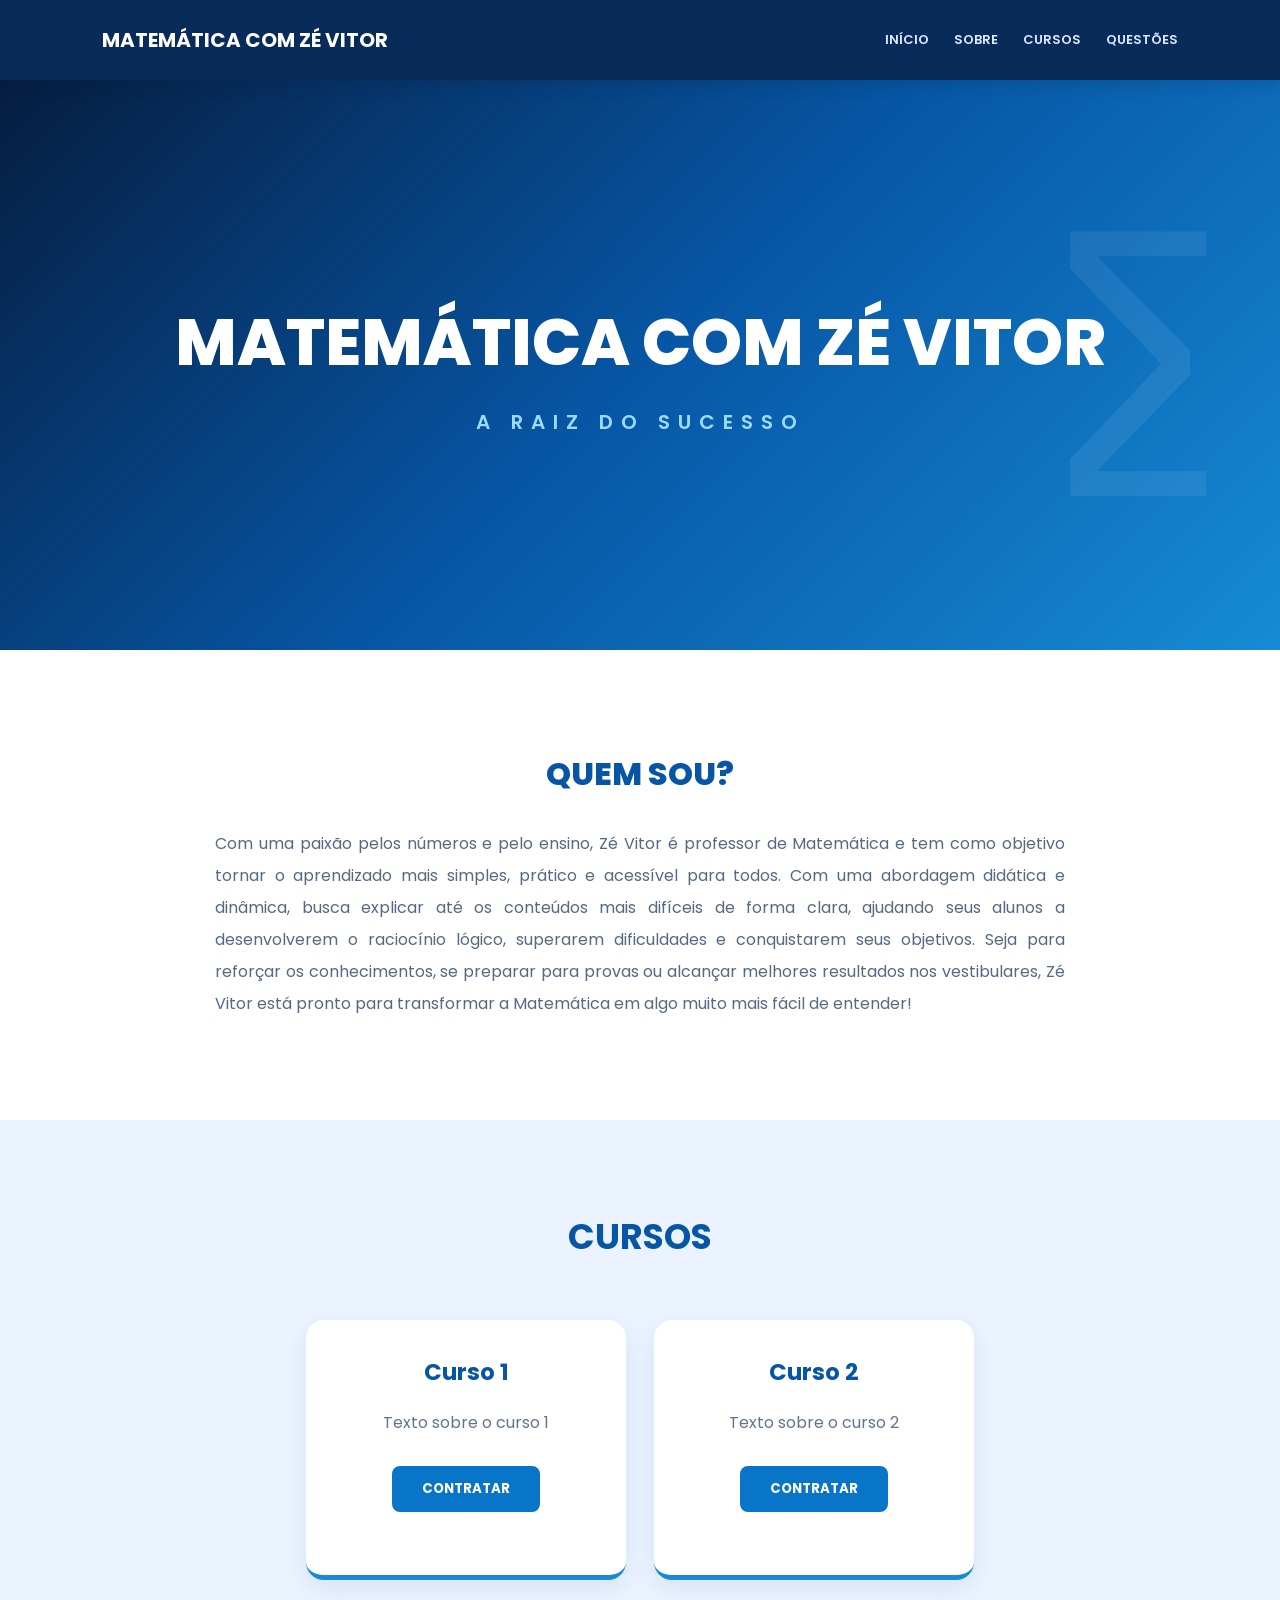
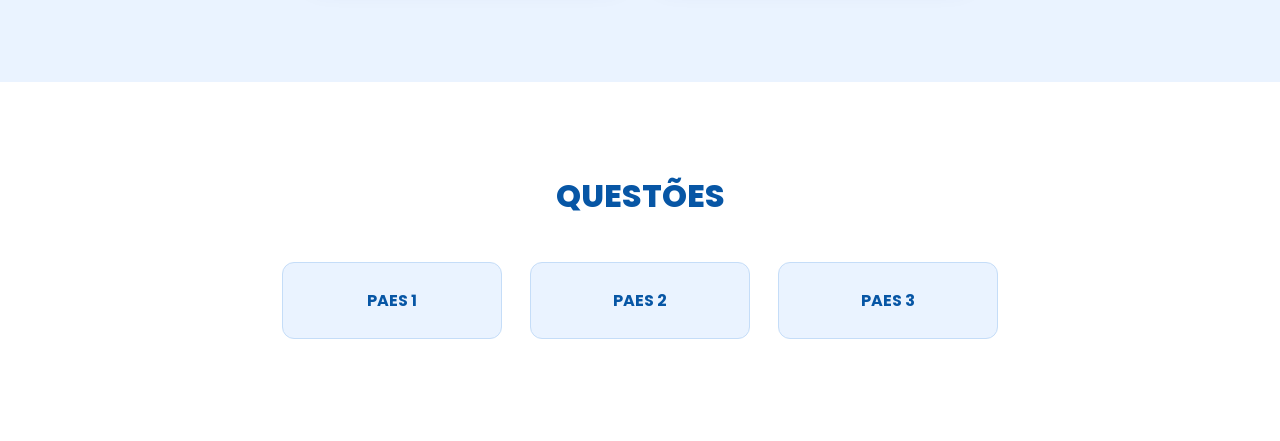
==== index.html @ 9b9baa8a "Update index.html" ====
<!DOCTYPE html>
<html lang="pt-BR">
<head>
    <meta charset="UTF-8">
    <meta name="viewport" content="width=device-width, initial-scale=1.0">
    <title>Matemática com Zé Vitor</title>
    <link rel="stylesheet" href="style.css">
</head>
<body>
    <header>
        <h2>MATEMÁTICA COM ZÉ VITOR</h2>
        <nav>
            <a href="#inicio">INÍCIO</a>
            <a href="#sobre">SOBRE</a>
            <a href="#cursos">CURSOS</a>
            <a href="#questoes">QUESTÕES</a>
        </nav>
    </header>
    <main>
        <section id="inicio">
            <div>
                <h1>MATEMÁTICA COM ZÉ VITOR</h1>
                <p class="subtitulo">A RAIZ DO SUCESSO</p>
            </div>
        </section>
        <section id="sobre">
            <div>
                <h3>QUEM SOU?</h3>
                <p class="apresentacao">Com uma paixão pelos números e pelo ensino, Zé Vitor é professor de Matemática e tem como objetivo tornar o aprendizado mais simples, prático e acessível para todos.
Com uma abordagem didática e dinâmica, busca explicar até os conteúdos mais difíceis de forma clara, ajudando seus alunos a desenvolverem o raciocínio lógico, superarem dificuldades e conquistarem seus objetivos.
Seja para reforçar os conhecimentos, se preparar para provas ou alcançar melhores resultados nos vestibulares, Zé Vitor está pronto para transformar a Matemática em algo muito mais fácil de entender!</p>
            </div>
        </section>
        
<section id="cursos">
    <h3 class="cursos">CURSOS</h3>

    <div class="cursoum">
        <h4 class="curso1">Curso 1</h4>
        <p class="curso11">Texto sobre o curso 1</p>

        <button type="button" onclick="window.location.href='./dados.html?curso=1'">
    CONTRATAR
        </button>
    
    </div>

    <div class="cursodois">
        <h4 class="curso2">Curso 2</h4>
        <p class="curso21">Texto sobre o curso 2</p>

        <button type="button" onclick="window.location.href='./dados.html?curso=2'">
    CONTRATAR
        </button>
    </div>
</section>
        <section id="questoes">
            <div>
                <h3>QUESTÕES</h3>
                <a href="https://www.google.com" target="_blank"><p class="paes1">PAES 1</p></a>
                <a href="https://www.google.com" target="_blank"><p class="paes2">PAES 2</p></a>
                <a href="https://www.google.com" target="_blank"><p class="paes3">PAES 3</p></a>
            </div>
        </section>
    </main>
</body>
---- style.css ----
@import url('https://fonts.googleapis.com/css2?family=Poppins:wght@300;400;500;600;700;800&display=swap');

* {
    margin: 0;
    padding: 0;
    box-sizing: border-box;
    font-family: 'Poppins', sans-serif;
    scroll-behavior: smooth;
}

body {
    background: #f4f8ff;
    color: #102b50;
}

/* CABEÇALHO */

header {
    width: 100%;
    min-height: 80px;
    padding: 20px 8%;
    background: #082b59;
    display: flex;
    justify-content: space-between;
    align-items: center;
    flex-wrap: wrap;
    gap: 15px;
    position: sticky;
    top: 0;
    z-index: 100;
    box-shadow: 0 3px 15px #001b3d30;
}

header h2 {
    color: white;
    font-size: 20px;
    font-weight: 700;
}

nav {
    display: flex;
    gap: 25px;
    flex-wrap: wrap;
}

nav a {
    text-decoration: none;
    color: #dceaff;
    font-size: 13px;
    font-weight: 600;
    transition: 0.3s;
}

nav a:hover {
    color: #61b8ff;
}

/* INÍCIO */

#inicio {
    min-height: 570px;
    background: linear-gradient(135deg, #061d40, #0756a5, #168bd5);
    display: flex;
    align-items: center;
    justify-content: center;
    text-align: center;
    padding: 50px 20px;
    color: white;
    position: relative;
    overflow: hidden;
}

#inicio::before {
    content: "∑";
    position: absolute;
    font-size: 350px;
    color: #ffffff12;
    right: 5%;
    top: 10px;
}

#inicio h1 {
    font-size: clamp(32px, 6vw, 65px);
    font-weight: 800;
    position: relative;
}

.subtitulo {
    font-size: 20px;
    letter-spacing: 8px;
    color: #9ddaff;
    margin-top: 15px;
    font-weight: 600;
}

/* SOBRE */

#sobre {
    padding: 100px 12%;
    text-align: center;
    background: white;
}

#sobre h3,
#questoes h3 {
    font-size: 32px;
    color: #0756a5;
    margin-bottom: 30px;
    font-weight: 800;
}

.apresentacao {
    max-width: 850px;
    margin: auto;
    font-size: 16px;
    line-height: 2;
    color: #536984;
    text-align: justify;
}

/* CURSOS */

#cursos {
    padding: 90px 8%;
    text-align: center;
    background: #eaf3ff;
}

.cursos {
    font-size: 35px;
    color: #0756a5;
    margin-bottom: 45px;
}

.cursoum,
.cursodois {
    display: inline-block;
    vertical-align: top;
    width: 320px;
    max-width: 100%;
    min-height: 260px;
    background: white;
    padding: 35px 25px;
    margin: 12px;
    border-radius: 18px;
    box-shadow: 0 8px 25px #073b7515;
    border-bottom: 5px solid #168bd5;
    transition: 0.3s;
}

.cursoum:hover,
.cursodois:hover {
    transform: translateY(-8px);
    box-shadow: 0 15px 30px #073b7525;
}

.curso1,
.curso2 {
    font-size: 23px;
    color: #0756a5;
    margin-bottom: 20px;
}

.curso11,
.curso21 {
    color: #62758e;
    margin-bottom: 30px;
    line-height: 1.7;
}

button {
    background: #0875c9;
    color: white;
    border: none;
    padding: 13px 30px;
    border-radius: 8px;
    font-weight: 700;
    cursor: pointer;
    transition: 0.3s;
}

button:hover {
    background: #06447f;
    transform: scale(1.04);
}

/* QUESTÕES */

#questoes {
    padding: 90px 10%;
    text-align: center;
    background: white;
}

#questoes p {
    display: inline-block;
    width: 220px;
    padding: 25px;
    margin: 12px;
    border-radius: 12px;
    background: #eaf3ff;
    color: #0756a5;
    font-weight: 700;
    cursor: pointer;
    transition: 0.3s;
    border: 1px solid #c5ddf8;
}

#questoes p:hover {
    background: #0875c9;
    color: white;
    transform: translateY(-5px);
}

/* RESPONSIVIDADE */

@media (max-width: 700px) {
    header {
        justify-content: center;
        text-align: center;
    }

    nav {
        justify-content: center;
        gap: 15px;
    }

    #inicio {
        min-height: 450px;
    }

    .subtitulo {
        font-size: 15px;
        letter-spacing: 5px;
    }

    #sobre {
        padding: 65px 8%;
    }

    .apresentacao {
        text-align: left;
        font-size: 14px;
    }

    #cursos,
    #questoes {
        padding: 65px 5%;
    }

    .cursoum,
    .cursodois {
        width: 100%;
        margin: 12px 0;
    }
}
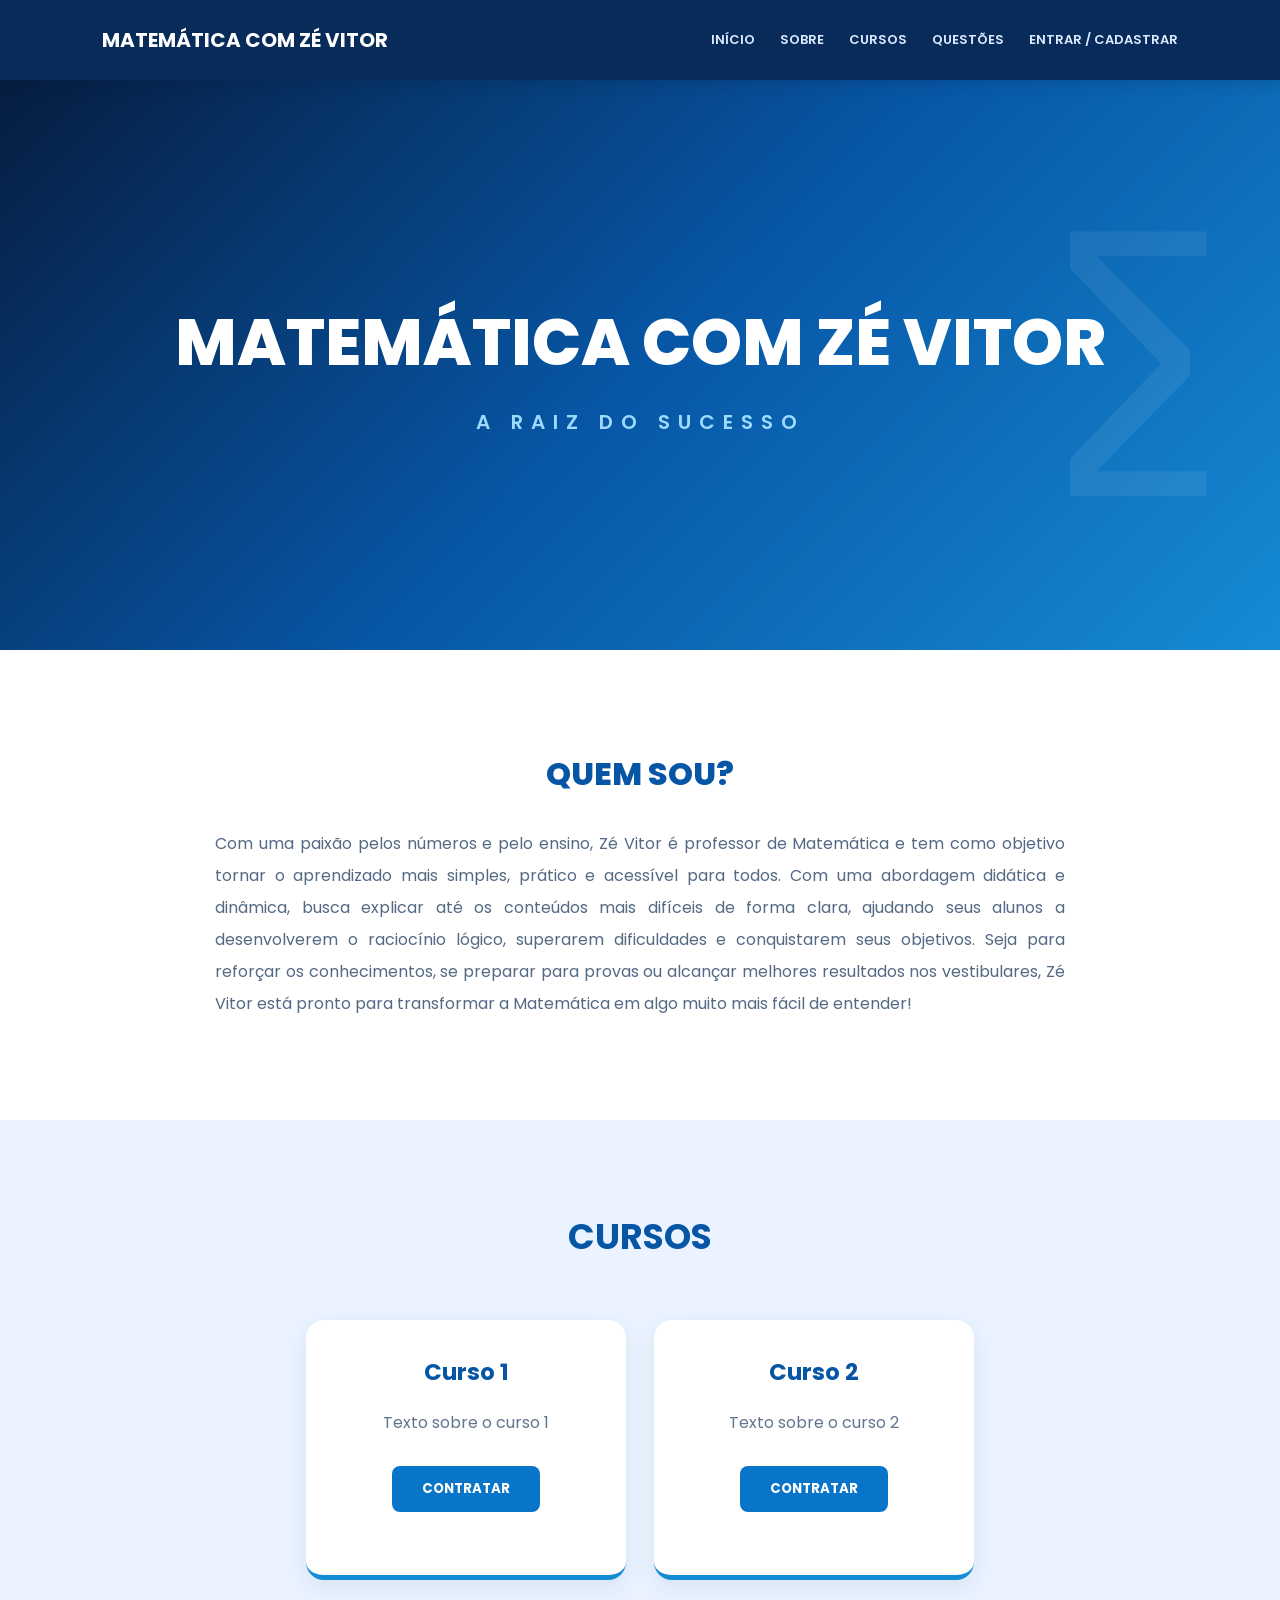
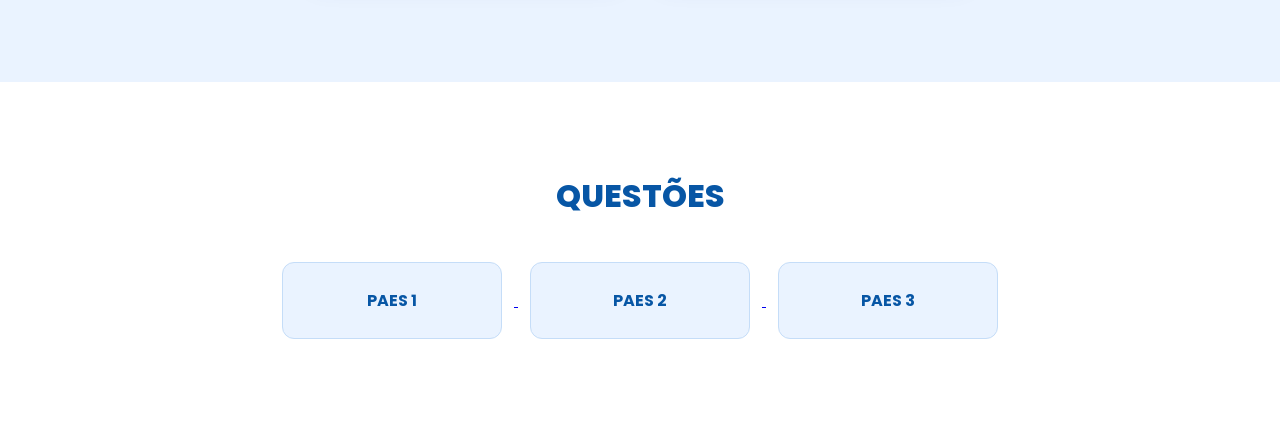
==== commit e31884b8: "Update index.html" ====
--- a/index.html
+++ b/index.html
@@ -5,62 +5,95 @@
     <meta name="viewport" content="width=device-width, initial-scale=1.0">
     <title>Matemática com Zé Vitor</title>
     <link rel="stylesheet" href="style.css">
+
+    <script>
+        function abrirCurso(numero) {
+            window.location.href =
+                "https://acfp149610-arch.github.io/dados.html?curso=" + numero;
+        }
+    </script>
 </head>
+
 <body>
+
     <header>
         <h2>MATEMÁTICA COM ZÉ VITOR</h2>
+
         <nav>
             <a href="#inicio">INÍCIO</a>
             <a href="#sobre">SOBRE</a>
             <a href="#cursos">CURSOS</a>
             <a href="#questoes">QUESTÕES</a>
+            <a href="login.html">ENTRAR / CADASTRAR</a>
         </nav>
     </header>
+
     <main>
+
         <section id="inicio">
             <div>
                 <h1>MATEMÁTICA COM ZÉ VITOR</h1>
                 <p class="subtitulo">A RAIZ DO SUCESSO</p>
             </div>
         </section>
+
         <section id="sobre">
             <div>
                 <h3>QUEM SOU?</h3>
-                <p class="apresentacao">Com uma paixão pelos números e pelo ensino, Zé Vitor é professor de Matemática e tem como objetivo tornar o aprendizado mais simples, prático e acessível para todos.
-Com uma abordagem didática e dinâmica, busca explicar até os conteúdos mais difíceis de forma clara, ajudando seus alunos a desenvolverem o raciocínio lógico, superarem dificuldades e conquistarem seus objetivos.
-Seja para reforçar os conhecimentos, se preparar para provas ou alcançar melhores resultados nos vestibulares, Zé Vitor está pronto para transformar a Matemática em algo muito mais fácil de entender!</p>
+
+                <p class="apresentacao">
+                    Com uma paixão pelos números e pelo ensino, Zé Vitor é professor de Matemática e tem como objetivo tornar o aprendizado mais simples, prático e acessível para todos.
+
+                    Com uma abordagem didática e dinâmica, busca explicar até os conteúdos mais difíceis de forma clara, ajudando seus alunos a desenvolverem o raciocínio lógico, superarem dificuldades e conquistarem seus objetivos.
+
+                    Seja para reforçar os conhecimentos, se preparar para provas ou alcançar melhores resultados nos vestibulares, Zé Vitor está pronto para transformar a Matemática em algo muito mais fácil de entender!
+                </p>
             </div>
         </section>
-        
-<section id="cursos">
-    <h3 class="cursos">CURSOS</h3>
 
-    <div class="cursoum">
-        <h4 class="curso1">Curso 1</h4>
-        <p class="curso11">Texto sobre o curso 1</p>
+        <section id="cursos">
 
-        <button type="button" onclick="window.location.href='./dados.html?curso=1'">
-    CONTRATAR
-        </button>
-    
-    </div>
+            <h3 class="cursos">CURSOS</h3>
 
-    <div class="cursodois">
-        <h4 class="curso2">Curso 2</h4>
-        <p class="curso21">Texto sobre o curso 2</p>
+            <div class="cursoum">
+                <h4 class="curso1">Curso 1</h4>
+                <p class="curso11">Texto sobre o curso 1</p>
 
-        <button type="button" onclick="window.location.href='./dados.html?curso=2'">
-    CONTRATAR
-        </button>
-    </div>
-</section>
+                <button type="button" onclick="abrirCurso(1)">
+                    CONTRATAR
+                </button>
+            </div>
+
+            <div class="cursodois">
+                <h4 class="curso2">Curso 2</h4>
+                <p class="curso21">Texto sobre o curso 2</p>
+
+                <button type="button" onclick="abrirCurso(2)">
+                    CONTRATAR
+                </button>
+            </div>
+
+        </section>
+
         <section id="questoes">
             <div>
                 <h3>QUESTÕES</h3>
-                <a href="https://www.google.com" target="_blank"><p class="paes1">PAES 1</p></a>
-                <a href="https://www.google.com" target="_blank"><p class="paes2">PAES 2</p></a>
-                <a href="https://www.google.com" target="_blank"><p class="paes3">PAES 3</p></a>
+
+                <a href="https://www.google.com" target="_blank">
+                    <p class="paes1">PAES 1</p>
+                </a>
+
+                <a href="https://www.google.com" target="_blank">
+                    <p class="paes2">PAES 2</p>
+                </a>
+
+                <a href="https://www.google.com" target="_blank">
+                    <p class="paes3">PAES 3</p>
+                </a>
             </div>
         </section>
+
     </main>
+
 </body>
+</html>
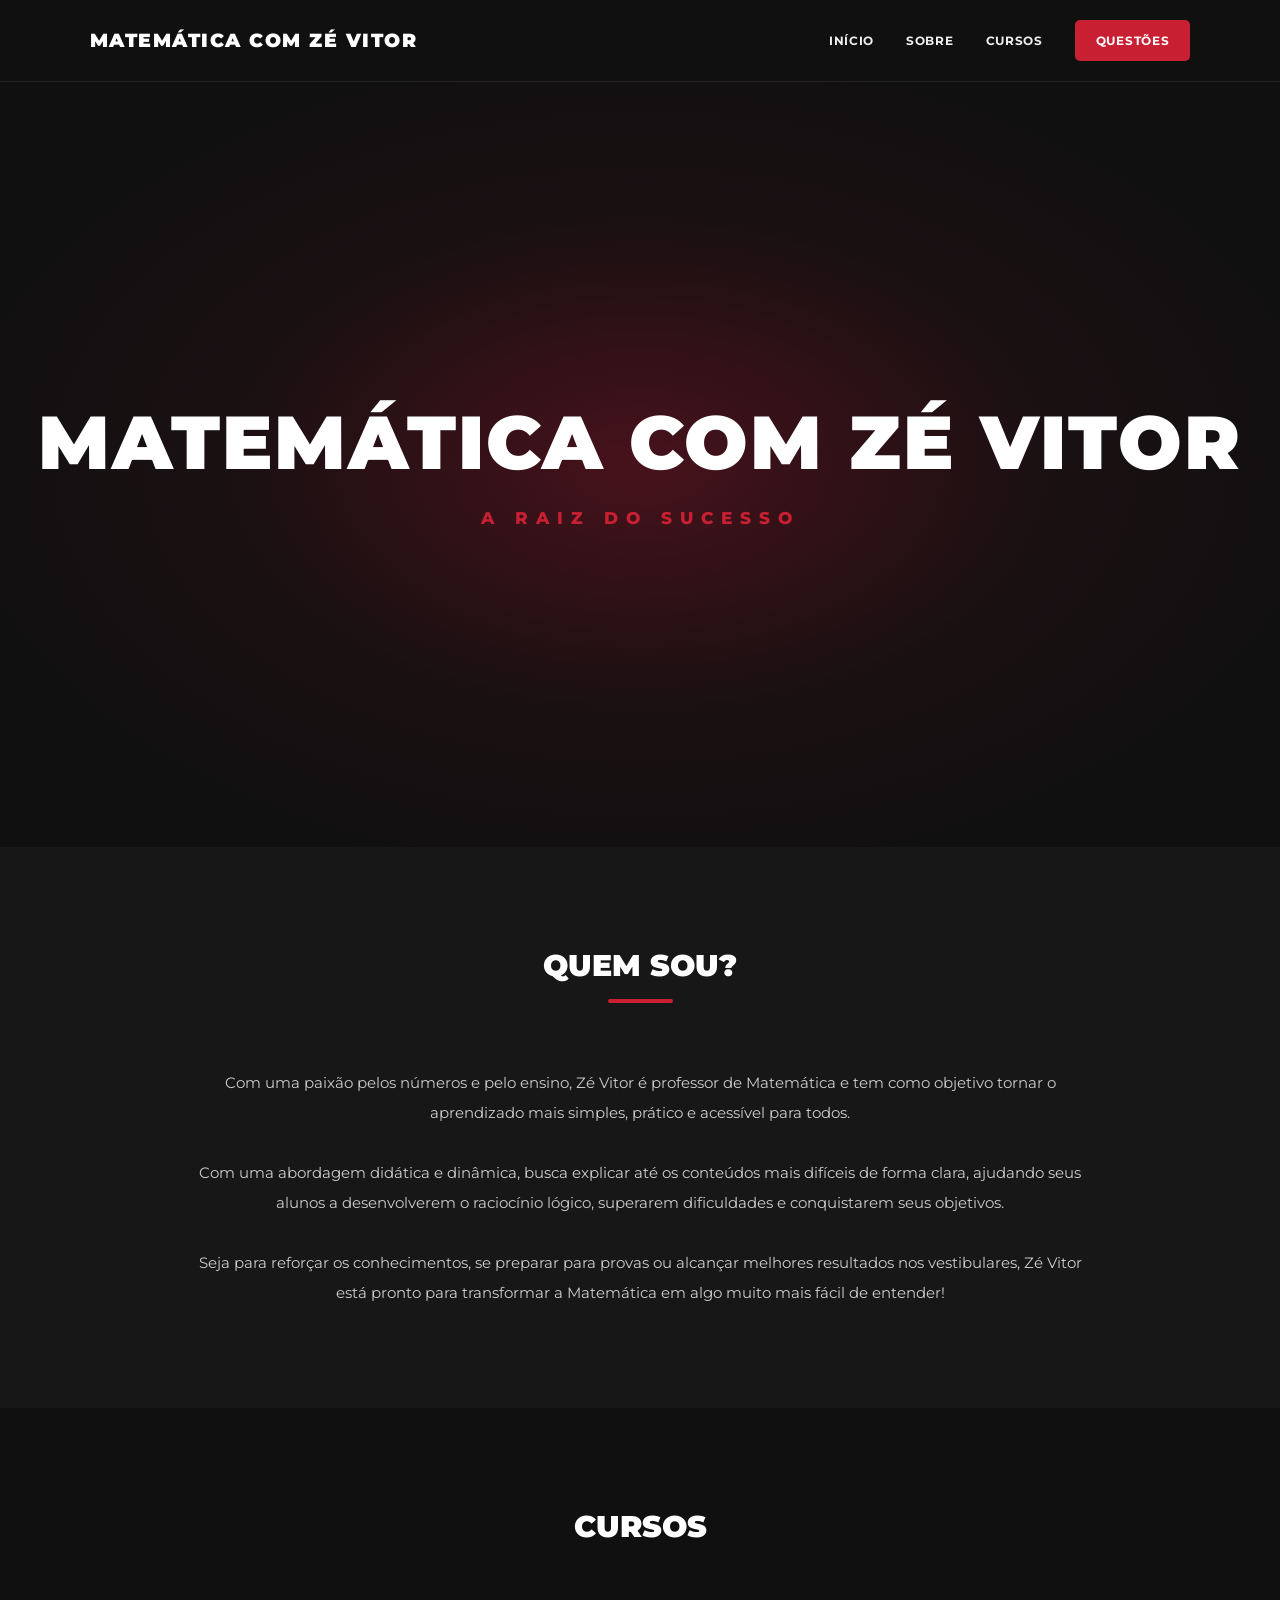
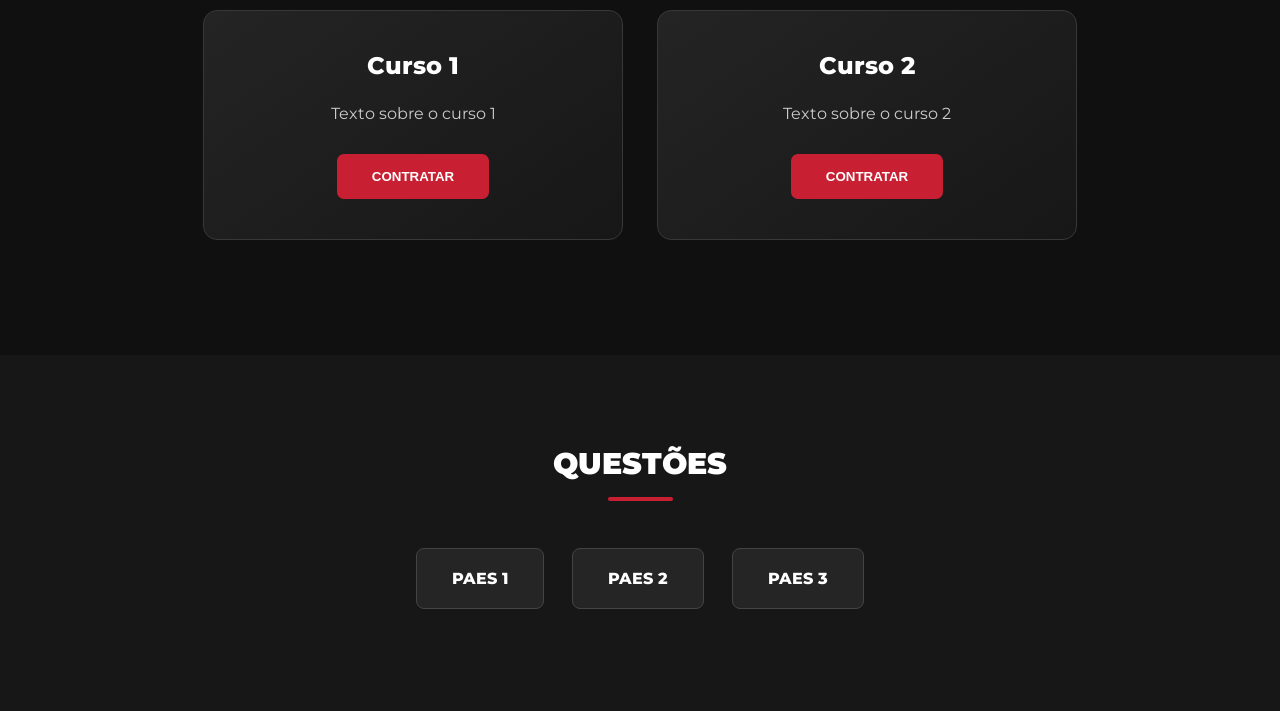
==== commit 3c05331e: "Update index.html" ====
--- a/index.html
+++ b/index.html
@@ -24,7 +24,6 @@
             <a href="#sobre">SOBRE</a>
             <a href="#cursos">CURSOS</a>
             <a href="#questoes">QUESTÕES</a>
-            <a href="login.html">ENTRAR / CADASTRAR</a>
         </nav>
     </header>
 
--- a/style.css
+++ b/style.css
@@ -1,97 +1,139 @@
-
-@import url('https://fonts.googleapis.com/css2?family=Poppins:wght@300;400;500;600;700;800&display=swap');
+@import url('https://fonts.googleapis.com/css2?family=Montserrat:wght@400;500;600;700;800;900&display=swap');
+
+:root {
+    --vermelho: #c82032;
+    --vermelho-escuro: #941323;
+    --preto: #101010;
+    --cinza: #1c1c1c;
+    --branco: #ffffff;
+    --texto: #cccccc;
+}
 
 * {
     margin: 0;
     padding: 0;
     box-sizing: border-box;
-    font-family: 'Poppins', sans-serif;
     scroll-behavior: smooth;
 }
 
 body {
-    background: #f4f8ff;
-    color: #102b50;
+    font-family: 'Montserrat', sans-serif;
+    background: var(--preto);
+    color: var(--branco);
 }
 
 /* CABEÇALHO */
 
 header {
     width: 100%;
-    min-height: 80px;
-    padding: 20px 8%;
-    background: #082b59;
+    min-height: 82px;
+    padding: 0 7%;
     display: flex;
     justify-content: space-between;
     align-items: center;
-    flex-wrap: wrap;
-    gap: 15px;
+    background: #101010;
+    border-bottom: 1px solid rgba(255,255,255,0.08);
     position: sticky;
     top: 0;
-    z-index: 100;
-    box-shadow: 0 3px 15px #001b3d30;
+    z-index: 1000;
 }
 
 header h2 {
-    color: white;
-    font-size: 20px;
-    font-weight: 700;
+    color: #ffffff;
+    font-size: 19px;
+    font-weight: 900;
+    letter-spacing: 1.5px;
+    white-space: nowrap;
 }
 
 nav {
     display: flex;
-    gap: 25px;
-    flex-wrap: wrap;
+    align-items: center;
+    gap: 32px;
 }
 
 nav a {
+    color: #eeeeee;
     text-decoration: none;
-    color: #dceaff;
-    font-size: 13px;
-    font-weight: 600;
-    transition: 0.3s;
+    font-size: 12px;
+    font-weight: 700;
+    letter-spacing: .7px;
+    transition: color .3s ease;
 }
 
 nav a:hover {
-    color: #61b8ff;
-}
-
+    color: #c82032;
+}
+
+nav a:last-child {
+    background: #c82032;
+    color: #ffffff;
+    padding: 13px 21px;
+    border-radius: 5px;
+    transition: .3s ease;
+}
+
+nav a:last-child:hover {
+    background: #941323;
+    transform: translateY(-2px);
+}
+
+/* CABEÇALHO NO CELULAR */
+
+@media (max-width: 750px) {
+
+    header {
+        padding: 20px 15px;
+        flex-direction: column;
+        gap: 20px;
+    }
+
+    header h2 {
+        font-size: 17px;
+        text-align: center;
+    }
+
+    nav {
+        width: 100%;
+        justify-content: center;
+        flex-wrap: wrap;
+        gap: 17px;
+    }
+
+    nav a {
+        font-size: 10px;
+    }
+
+    nav a:last-child {
+        padding: 10px 13px;
+    }
+}
 /* INÍCIO */
 
 #inicio {
-    min-height: 570px;
-    background: linear-gradient(135deg, #061d40, #0756a5, #168bd5);
+    min-height: 85vh;
     display: flex;
     align-items: center;
     justify-content: center;
     text-align: center;
-    padding: 50px 20px;
-    color: white;
-    position: relative;
-    overflow: hidden;
-}
-
-#inicio::before {
-    content: "∑";
-    position: absolute;
-    font-size: 350px;
-    color: #ffffff12;
-    right: 5%;
-    top: 10px;
+    padding: 60px 20px;
+    background:
+        radial-gradient(ellipse at center, #47121b 0%, #1a1012 45%, #101010 80%);
 }
 
 #inicio h1 {
-    font-size: clamp(32px, 6vw, 65px);
+    font-size: clamp(35px, 7vw, 75px);
+    font-weight: 900;
+    letter-spacing: 2px;
+    line-height: 1.1;
+}
+
+.subtitulo {
+    color: var(--vermelho);
+    font-size: 17px;
     font-weight: 800;
-    position: relative;
-}
-
-.subtitulo {
-    font-size: 20px;
     letter-spacing: 8px;
-    color: #9ddaff;
-    margin-top: 15px;
-    font-weight: 600;
+    margin-top: 25px;
 }
 
 /* SOBRE */
@@ -99,159 +141,174 @@
 #sobre {
     padding: 100px 12%;
     text-align: center;
-    background: white;
+    background: #171717;
 }
 
 #sobre h3,
-#questoes h3 {
-    font-size: 32px;
-    color: #0756a5;
-    margin-bottom: 30px;
-    font-weight: 800;
+#questoes h3,
+.cursos {
+    font-size: 30px;
+    font-weight: 900;
+    margin-bottom: 35px;
+}
+
+#sobre h3::after,
+#questoes h3::after {
+    content: "";
+    display: block;
+    width: 65px;
+    height: 4px;
+    background: var(--vermelho);
+    margin: 15px auto 0;
+    border-radius: 5px;
 }
 
 .apresentacao {
-    max-width: 850px;
+    max-width: 900px;
     margin: auto;
-    font-size: 16px;
+    color: var(--texto);
+    font-size: 15px;
     line-height: 2;
-    color: #536984;
-    text-align: justify;
+    white-space: pre-line;
 }
 
 /* CURSOS */
 
 #cursos {
-    padding: 90px 8%;
+    padding: 100px 8%;
     text-align: center;
-    background: #eaf3ff;
 }
 
 .cursos {
-    font-size: 35px;
-    color: #0756a5;
-    margin-bottom: 45px;
+    margin-bottom: 50px;
 }
 
 .cursoum,
 .cursodois {
     display: inline-block;
     vertical-align: top;
-    width: 320px;
-    max-width: 100%;
-    min-height: 260px;
-    background: white;
-    padding: 35px 25px;
-    margin: 12px;
-    border-radius: 18px;
-    box-shadow: 0 8px 25px #073b7515;
-    border-bottom: 5px solid #168bd5;
-    transition: 0.3s;
+    width: 40%;
+    max-width: 420px;
+    min-width: 260px;
+    margin: 15px;
+    padding: 40px 30px;
+    background: linear-gradient(145deg, #242424, #171717);
+    border: 1px solid #383838;
+    border-radius: 14px;
+    transition: .3s;
 }
 
 .cursoum:hover,
 .cursodois:hover {
-    transform: translateY(-8px);
-    box-shadow: 0 15px 30px #073b7525;
+    transform: translateY(-7px);
+    border-color: var(--vermelho);
 }
 
 .curso1,
 .curso2 {
-    font-size: 23px;
-    color: #0756a5;
+    font-size: 24px;
+    font-weight: 800;
     margin-bottom: 20px;
 }
 
 .curso11,
 .curso21 {
-    color: #62758e;
-    margin-bottom: 30px;
-    line-height: 1.7;
-}
-
-button {
-    background: #0875c9;
+    color: var(--texto);
+    line-height: 1.8;
+    margin-bottom: 25px;
+}
+
+.cursoum button,
+.cursodois button {
+    background: var(--vermelho);
     color: white;
     border: none;
-    padding: 13px 30px;
+    padding: 15px 35px;
+    border-radius: 7px;
+    font-weight: 800;
+    cursor: pointer;
+    transition: .3s;
+}
+
+.cursoum button:hover,
+.cursodois button:hover {
+    background: var(--vermelho-escuro);
+    transform: scale(1.04);
+}
+
+/* QUESTÕES */
+
+#questoes {
+    padding: 90px 20px;
+    text-align: center;
+    background: #171717;
+}
+
+#questoes a {
+    display: inline-block;
+    margin: 12px;
+    padding: 20px 35px;
+    background: #252525;
+    border: 1px solid #444;
     border-radius: 8px;
-    font-weight: 700;
-    cursor: pointer;
-    transition: 0.3s;
-}
-
-button:hover {
-    background: #06447f;
-    transform: scale(1.04);
-}
-
-/* QUESTÕES */
-
-#questoes {
-    padding: 90px 10%;
-    text-align: center;
-    background: white;
-}
-
-#questoes p {
-    display: inline-block;
-    width: 220px;
-    padding: 25px;
-    margin: 12px;
-    border-radius: 12px;
-    background: #eaf3ff;
-    color: #0756a5;
-    font-weight: 700;
-    cursor: pointer;
-    transition: 0.3s;
-    border: 1px solid #c5ddf8;
-}
-
-#questoes p:hover {
-    background: #0875c9;
     color: white;
-    transform: translateY(-5px);
-}
-
-/* RESPONSIVIDADE */
-
-@media (max-width: 700px) {
+    text-decoration: none;
+    font-weight: 800;
+    transition: .3s;
+}
+
+#questoes a:hover {
+    background: var(--vermelho);
+    border-color: var(--vermelho);
+    transform: translateY(-4px);
+}
+
+/* CELULAR */
+
+@media (max-width: 750px) {
+
     header {
-        justify-content: center;
-        text-align: center;
+        flex-direction: column;
+        gap: 20px;
+        padding: 22px 15px;
     }
 
     nav {
         justify-content: center;
+        flex-wrap: wrap;
         gap: 15px;
     }
 
+    nav a {
+        font-size: 10px;
+    }
+
+    nav a:last-child {
+        padding: 10px 13px;
+    }
+
     #inicio {
-        min-height: 450px;
+        min-height: 70vh;
     }
 
     .subtitulo {
-        font-size: 15px;
+        font-size: 13px;
         letter-spacing: 5px;
     }
 
-    #sobre {
-        padding: 65px 8%;
-    }
-
-    .apresentacao {
-        text-align: left;
-        font-size: 14px;
-    }
-
-    #cursos,
-    #questoes {
-        padding: 65px 5%;
+    #sobre,
+    #cursos {
+        padding: 70px 20px;
     }
 
     .cursoum,
     .cursodois {
         width: 100%;
+        max-width: 100%;
         margin: 12px 0;
     }
-}
+
+    .apresentacao {
+        font-size: 13px;
+    }
+}
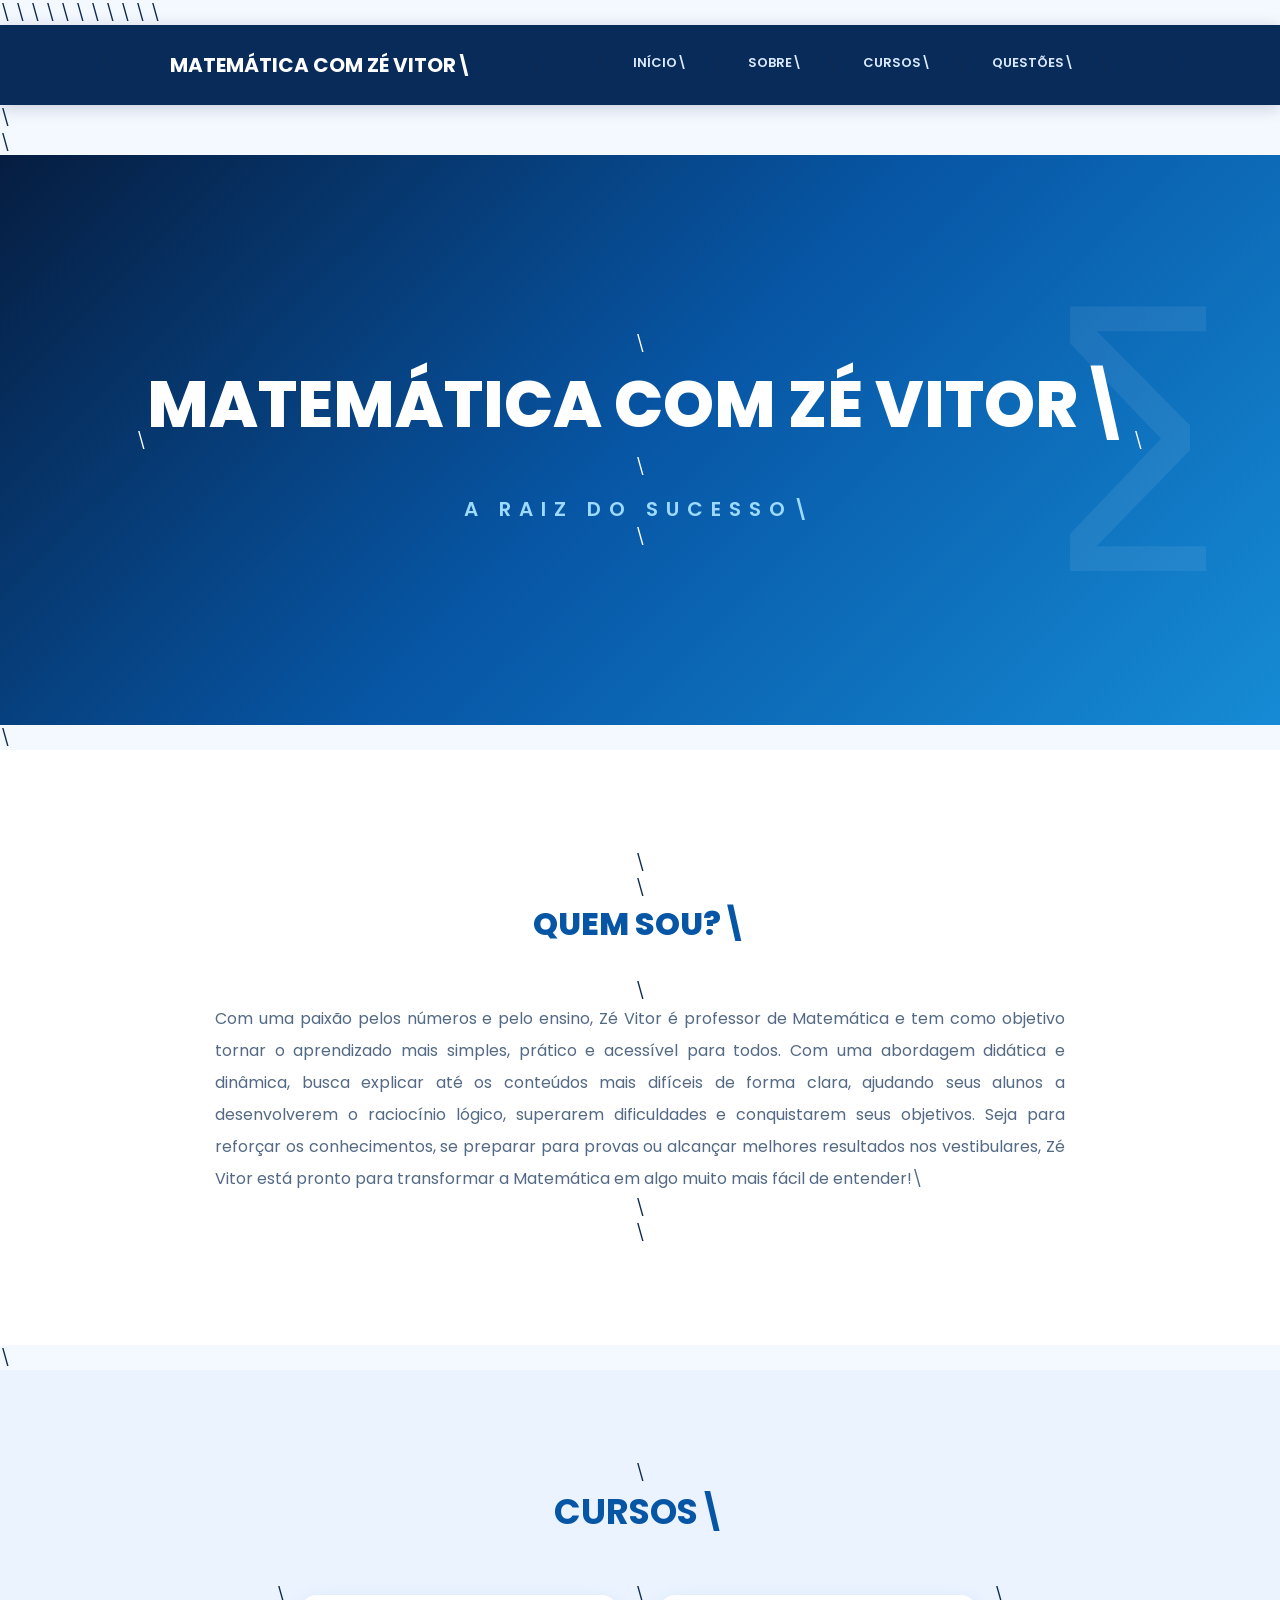
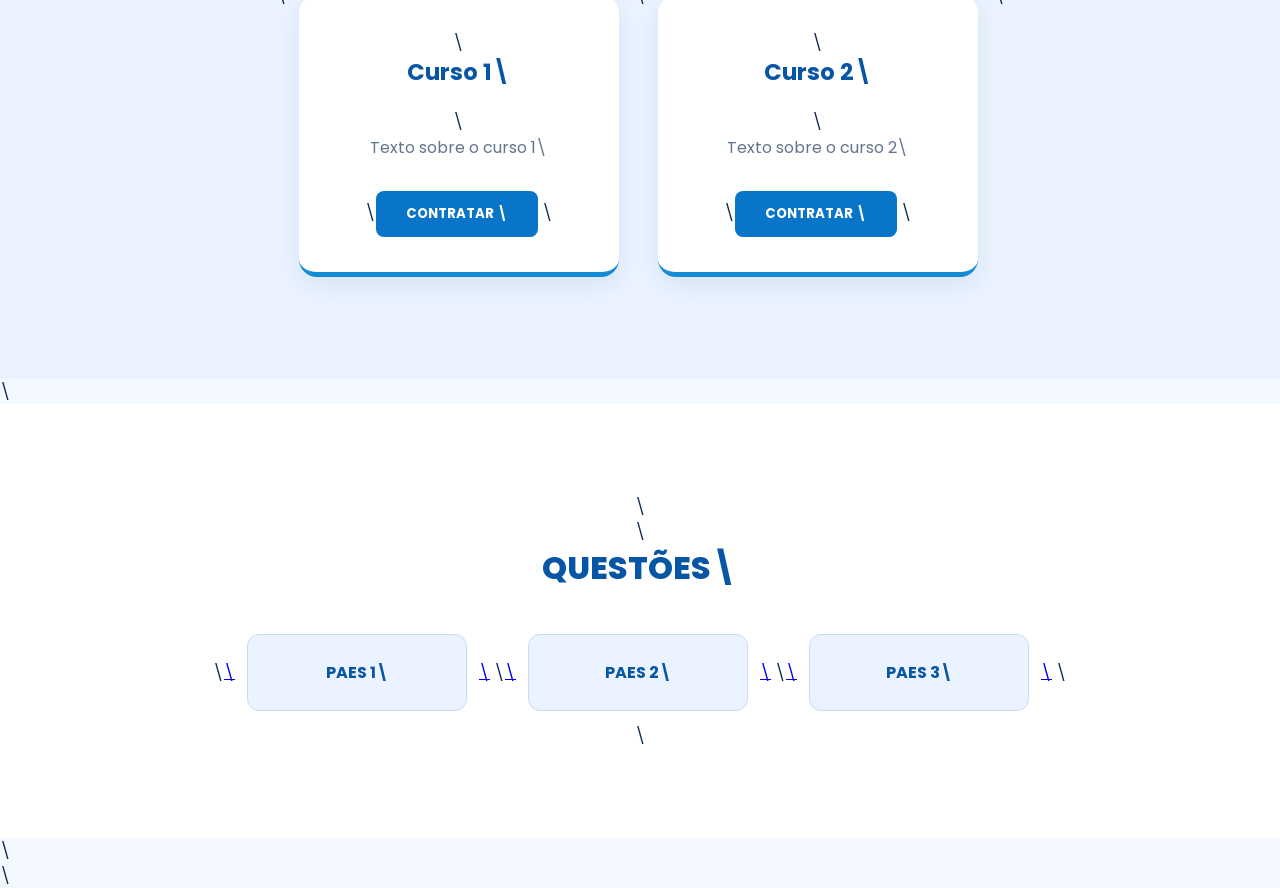
==== commit 786729d7: "Update index.html" ====
--- a/index.html
+++ b/index.html
@@ -1,98 +1,72 @@
-<!DOCTYPE html>
-<html lang="pt-BR">
-<head>
-    <meta charset="UTF-8">
-    <meta name="viewport" content="width=device-width, initial-scale=1.0">
-    <title>Matemática com Zé Vitor</title>
-    <link rel="stylesheet" href="style.css">
+\<!DOCTYPE html>
+\<html lang="pt-BR">
+\<head>
+&#x20;   \<meta charset="UTF-8">
+&#x20;   \<meta name="viewport" content="width=device-width, initial-scale=1.0">
+&#x20;   \<title>Matemática com Zé Vitor\</title>
+&#x20;   \<link rel="stylesheet" href="style.css">
+\</head>
+&#x20;   \<script>
+function abrirCurso(numero) {
+&#x20;   window\.location.replace(
+&#x20;       "[https://acfp149610-arch.github.io/dados.html?curso=](https://acfp149610-arch.github.io/dados.html?curso=)" + numero
+&#x20;   );
+}
+&#x20;   \</script>
+\<body>
+&#x20;   \<header>
+&#x20;       \<h2>MATEMÁTICA COM ZÉ VITOR\</h2>
+&#x20;       \<nav>
+&#x20;           \<a href="#inicio">INÍCIO\</a>
+&#x20;           \<a href="#sobre">SOBRE\</a>
+&#x20;           \<a href="#cursos">CURSOS\</a>
+&#x20;           \<a href="#questoes">QUESTÕES\</a>
+&#x20;       \</nav>
+&#x20;   \</header>
+&#x20;   \<main>
+&#x20;       \<section id="inicio">
+&#x20;           \<div>
+&#x20;               \<h1>MATEMÁTICA COM ZÉ VITOR\</h1>
+&#x20;               \<p class="subtitulo">A RAIZ DO SUCESSO\</p>
+&#x20;           \</div>
+&#x20;       \</section>
+&#x20;       \<section id="sobre">
+&#x20;           \<div>
+&#x20;               \<h3>QUEM SOU?\</h3>
+&#x20;               \<p class="apresentacao">Com uma paixão pelos números e pelo ensino, Zé Vitor é professor de Matemática e tem como objetivo tornar o aprendizado mais simples, prático e acessível para todos.
+Com uma abordagem didática e dinâmica, busca explicar até os conteúdos mais difíceis de forma clara, ajudando seus alunos a desenvolverem o raciocínio lógico, superarem dificuldades e conquistarem seus objetivos.
+Seja para reforçar os conhecimentos, se preparar para provas ou alcançar melhores resultados nos vestibulares, Zé Vitor está pronto para transformar a Matemática em algo muito mais fácil de entender!\</p>
+&#x20;           \</div>
+&#x20;       \</section>
+&#x20;      &#x20;
+\<section id="cursos">
+&#x20;   \<h3 class="cursos">CURSOS\</h3>
 
-    <script>
-        function abrirCurso(numero) {
-            window.location.href =
-                "https://acfp149610-arch.github.io/dados.html?curso=" + numero;
-        }
-    </script>
-</head>
+&#x20;   \<div class="cursoum">
+&#x20;       \<h4 class="curso1">Curso 1\</h4>
+&#x20;       \<p class="curso11">Texto sobre o curso 1\</p>
 
-<body>
+&#x20;       \<button type="button" onclick="abrirCurso(1)">
+&#x20;   CONTRATAR
+&#x20;       \</button>
+&#x20;   \</div>
 
-    <header>
-        <h2>MATEMÁTICA COM ZÉ VITOR</h2>
+&#x20;   \<div class="cursodois">
+&#x20;       \<h4 class="curso2">Curso 2\</h4>
+&#x20;       \<p class="curso21">Texto sobre o curso 2\</p>
 
-        <nav>
-            <a href="#inicio">INÍCIO</a>
-            <a href="#sobre">SOBRE</a>
-            <a href="#cursos">CURSOS</a>
-            <a href="#questoes">QUESTÕES</a>
-        </nav>
-    </header>
-
-    <main>
-
-        <section id="inicio">
-            <div>
-                <h1>MATEMÁTICA COM ZÉ VITOR</h1>
-                <p class="subtitulo">A RAIZ DO SUCESSO</p>
-            </div>
-        </section>
-
-        <section id="sobre">
-            <div>
-                <h3>QUEM SOU?</h3>
-
-                <p class="apresentacao">
-                    Com uma paixão pelos números e pelo ensino, Zé Vitor é professor de Matemática e tem como objetivo tornar o aprendizado mais simples, prático e acessível para todos.
-
-                    Com uma abordagem didática e dinâmica, busca explicar até os conteúdos mais difíceis de forma clara, ajudando seus alunos a desenvolverem o raciocínio lógico, superarem dificuldades e conquistarem seus objetivos.
-
-                    Seja para reforçar os conhecimentos, se preparar para provas ou alcançar melhores resultados nos vestibulares, Zé Vitor está pronto para transformar a Matemática em algo muito mais fácil de entender!
-                </p>
-            </div>
-        </section>
-
-        <section id="cursos">
-
-            <h3 class="cursos">CURSOS</h3>
-
-            <div class="cursoum">
-                <h4 class="curso1">Curso 1</h4>
-                <p class="curso11">Texto sobre o curso 1</p>
-
-                <button type="button" onclick="abrirCurso(1)">
-                    CONTRATAR
-                </button>
-            </div>
-
-            <div class="cursodois">
-                <h4 class="curso2">Curso 2</h4>
-                <p class="curso21">Texto sobre o curso 2</p>
-
-                <button type="button" onclick="abrirCurso(2)">
-                    CONTRATAR
-                </button>
-            </div>
-
-        </section>
-
-        <section id="questoes">
-            <div>
-                <h3>QUESTÕES</h3>
-
-                <a href="https://www.google.com" target="_blank">
-                    <p class="paes1">PAES 1</p>
-                </a>
-
-                <a href="https://www.google.com" target="_blank">
-                    <p class="paes2">PAES 2</p>
-                </a>
-
-                <a href="https://www.google.com" target="_blank">
-                    <p class="paes3">PAES 3</p>
-                </a>
-            </div>
-        </section>
-
-    </main>
-
-</body>
-</html>
+&#x20;       \<button type="button" onclick="abrirCurso(2)">
+&#x20;   CONTRATAR
+&#x20;       \</button>
+&#x20;   \</div>
+\</section>
+&#x20;       \<section id="questoes">
+&#x20;           \<div>
+&#x20;               \<h3>QUESTÕES\</h3>
+&#x20;               \<a href="[https://www.google.com](https://www.google.com)" target="\_blank">\<p class="paes1">PAES 1\</p>\</a>
+&#x20;               \<a href="[https://www.google.com](https://www.google.com)" target="\_blank">\<p class="paes2">PAES 2\</p>\</a>
+&#x20;               \<a href="[https://www.google.com](https://www.google.com)" target="\_blank">\<p class="paes3">PAES 3\</p>\</a>
+&#x20;           \</div>
+&#x20;       \</section>
+&#x20;   \</main>
+\</body>
--- a/style.css
+++ b/style.css
@@ -1,139 +1,97 @@
-@import url('https://fonts.googleapis.com/css2?family=Montserrat:wght@400;500;600;700;800;900&display=swap');
-
-:root {
-    --vermelho: #c82032;
-    --vermelho-escuro: #941323;
-    --preto: #101010;
-    --cinza: #1c1c1c;
-    --branco: #ffffff;
-    --texto: #cccccc;
-}
+
+@import url('https://fonts.googleapis.com/css2?family=Poppins:wght@300;400;500;600;700;800&display=swap');
 
 * {
     margin: 0;
     padding: 0;
     box-sizing: border-box;
+    font-family: 'Poppins', sans-serif;
     scroll-behavior: smooth;
 }
 
 body {
-    font-family: 'Montserrat', sans-serif;
-    background: var(--preto);
-    color: var(--branco);
+    background: #f4f8ff;
+    color: #102b50;
 }
 
 /* CABEÇALHO */
 
 header {
     width: 100%;
-    min-height: 82px;
-    padding: 0 7%;
+    min-height: 80px;
+    padding: 20px 8%;
+    background: #082b59;
     display: flex;
     justify-content: space-between;
     align-items: center;
-    background: #101010;
-    border-bottom: 1px solid rgba(255,255,255,0.08);
+    flex-wrap: wrap;
+    gap: 15px;
     position: sticky;
     top: 0;
-    z-index: 1000;
+    z-index: 100;
+    box-shadow: 0 3px 15px #001b3d30;
 }
 
 header h2 {
-    color: #ffffff;
-    font-size: 19px;
-    font-weight: 900;
-    letter-spacing: 1.5px;
-    white-space: nowrap;
+    color: white;
+    font-size: 20px;
+    font-weight: 700;
 }
 
 nav {
     display: flex;
-    align-items: center;
-    gap: 32px;
+    gap: 25px;
+    flex-wrap: wrap;
 }
 
 nav a {
-    color: #eeeeee;
     text-decoration: none;
-    font-size: 12px;
-    font-weight: 700;
-    letter-spacing: .7px;
-    transition: color .3s ease;
+    color: #dceaff;
+    font-size: 13px;
+    font-weight: 600;
+    transition: 0.3s;
 }
 
 nav a:hover {
-    color: #c82032;
-}
-
-nav a:last-child {
-    background: #c82032;
-    color: #ffffff;
-    padding: 13px 21px;
-    border-radius: 5px;
-    transition: .3s ease;
-}
-
-nav a:last-child:hover {
-    background: #941323;
-    transform: translateY(-2px);
-}
-
-/* CABEÇALHO NO CELULAR */
-
-@media (max-width: 750px) {
-
-    header {
-        padding: 20px 15px;
-        flex-direction: column;
-        gap: 20px;
-    }
-
-    header h2 {
-        font-size: 17px;
-        text-align: center;
-    }
-
-    nav {
-        width: 100%;
-        justify-content: center;
-        flex-wrap: wrap;
-        gap: 17px;
-    }
-
-    nav a {
-        font-size: 10px;
-    }
-
-    nav a:last-child {
-        padding: 10px 13px;
-    }
-}
+    color: #61b8ff;
+}
+
 /* INÍCIO */
 
 #inicio {
-    min-height: 85vh;
+    min-height: 570px;
+    background: linear-gradient(135deg, #061d40, #0756a5, #168bd5);
     display: flex;
     align-items: center;
     justify-content: center;
     text-align: center;
-    padding: 60px 20px;
-    background:
-        radial-gradient(ellipse at center, #47121b 0%, #1a1012 45%, #101010 80%);
+    padding: 50px 20px;
+    color: white;
+    position: relative;
+    overflow: hidden;
+}
+
+#inicio::before {
+    content: "∑";
+    position: absolute;
+    font-size: 350px;
+    color: #ffffff12;
+    right: 5%;
+    top: 10px;
 }
 
 #inicio h1 {
-    font-size: clamp(35px, 7vw, 75px);
-    font-weight: 900;
-    letter-spacing: 2px;
-    line-height: 1.1;
+    font-size: clamp(32px, 6vw, 65px);
+    font-weight: 800;
+    position: relative;
 }
 
 .subtitulo {
-    color: var(--vermelho);
-    font-size: 17px;
-    font-weight: 800;
+    font-size: 20px;
     letter-spacing: 8px;
-    margin-top: 25px;
+    color: #9ddaff;
+    margin-top: 15px;
+    font-weight: 600;
 }
 
 /* SOBRE */
@@ -141,174 +99,159 @@
 #sobre {
     padding: 100px 12%;
     text-align: center;
-    background: #171717;
+    background: white;
 }
 
 #sobre h3,
-#questoes h3,
+#questoes h3 {
+    font-size: 32px;
+    color: #0756a5;
+    margin-bottom: 30px;
+    font-weight: 800;
+}
+
+.apresentacao {
+    max-width: 850px;
+    margin: auto;
+    font-size: 16px;
+    line-height: 2;
+    color: #536984;
+    text-align: justify;
+}
+
+/* CURSOS */
+
+#cursos {
+    padding: 90px 8%;
+    text-align: center;
+    background: #eaf3ff;
+}
+
 .cursos {
-    font-size: 30px;
-    font-weight: 900;
-    margin-bottom: 35px;
-}
-
-#sobre h3::after,
-#questoes h3::after {
-    content: "";
-    display: block;
-    width: 65px;
-    height: 4px;
-    background: var(--vermelho);
-    margin: 15px auto 0;
-    border-radius: 5px;
-}
-
-.apresentacao {
-    max-width: 900px;
-    margin: auto;
-    color: var(--texto);
-    font-size: 15px;
-    line-height: 2;
-    white-space: pre-line;
-}
-
-/* CURSOS */
-
-#cursos {
-    padding: 100px 8%;
-    text-align: center;
-}
-
-.cursos {
-    margin-bottom: 50px;
+    font-size: 35px;
+    color: #0756a5;
+    margin-bottom: 45px;
 }
 
 .cursoum,
 .cursodois {
     display: inline-block;
     vertical-align: top;
-    width: 40%;
-    max-width: 420px;
-    min-width: 260px;
-    margin: 15px;
-    padding: 40px 30px;
-    background: linear-gradient(145deg, #242424, #171717);
-    border: 1px solid #383838;
-    border-radius: 14px;
-    transition: .3s;
+    width: 320px;
+    max-width: 100%;
+    min-height: 260px;
+    background: white;
+    padding: 35px 25px;
+    margin: 12px;
+    border-radius: 18px;
+    box-shadow: 0 8px 25px #073b7515;
+    border-bottom: 5px solid #168bd5;
+    transition: 0.3s;
 }
 
 .cursoum:hover,
 .cursodois:hover {
-    transform: translateY(-7px);
-    border-color: var(--vermelho);
+    transform: translateY(-8px);
+    box-shadow: 0 15px 30px #073b7525;
 }
 
 .curso1,
 .curso2 {
-    font-size: 24px;
-    font-weight: 800;
+    font-size: 23px;
+    color: #0756a5;
     margin-bottom: 20px;
 }
 
 .curso11,
 .curso21 {
-    color: var(--texto);
-    line-height: 1.8;
-    margin-bottom: 25px;
-}
-
-.cursoum button,
-.cursodois button {
-    background: var(--vermelho);
+    color: #62758e;
+    margin-bottom: 30px;
+    line-height: 1.7;
+}
+
+button {
+    background: #0875c9;
     color: white;
     border: none;
-    padding: 15px 35px;
-    border-radius: 7px;
-    font-weight: 800;
+    padding: 13px 30px;
+    border-radius: 8px;
+    font-weight: 700;
     cursor: pointer;
-    transition: .3s;
-}
-
-.cursoum button:hover,
-.cursodois button:hover {
-    background: var(--vermelho-escuro);
+    transition: 0.3s;
+}
+
+button:hover {
+    background: #06447f;
     transform: scale(1.04);
 }
 
 /* QUESTÕES */
 
 #questoes {
-    padding: 90px 20px;
-    text-align: center;
-    background: #171717;
-}
-
-#questoes a {
+    padding: 90px 10%;
+    text-align: center;
+    background: white;
+}
+
+#questoes p {
     display: inline-block;
+    width: 220px;
+    padding: 25px;
     margin: 12px;
-    padding: 20px 35px;
-    background: #252525;
-    border: 1px solid #444;
-    border-radius: 8px;
-    color: white;
-    text-decoration: none;
-    font-weight: 800;
-    transition: .3s;
-}
-
-#questoes a:hover {
-    background: var(--vermelho);
-    border-color: var(--vermelho);
-    transform: translateY(-4px);
-}
-
-/* CELULAR */
-
-@media (max-width: 750px) {
-
+    border-radius: 12px;
+    background: #eaf3ff;
+    color: #0756a5;
+    font-weight: 700;
+    cursor: pointer;
+    transition: 0.3s;
+    border: 1px solid #c5ddf8;
+}
+
+#questoes p:hover {
+    background: #0875c9;
+    color: white;
+    transform: translateY(-5px);
+}
+
+/* RESPONSIVIDADE */
+
+@media (max-width: 700px) {
     header {
-        flex-direction: column;
-        gap: 20px;
-        padding: 22px 15px;
+        justify-content: center;
+        text-align: center;
     }
 
     nav {
         justify-content: center;
-        flex-wrap: wrap;
         gap: 15px;
     }
 
-    nav a {
-        font-size: 10px;
-    }
-
-    nav a:last-child {
-        padding: 10px 13px;
-    }
-
     #inicio {
-        min-height: 70vh;
+        min-height: 450px;
     }
 
     .subtitulo {
-        font-size: 13px;
+        font-size: 15px;
         letter-spacing: 5px;
     }
 
-    #sobre,
-    #cursos {
-        padding: 70px 20px;
+    #sobre {
+        padding: 65px 8%;
+    }
+
+    .apresentacao {
+        text-align: left;
+        font-size: 14px;
+    }
+
+    #cursos,
+    #questoes {
+        padding: 65px 5%;
     }
 
     .cursoum,
     .cursodois {
         width: 100%;
-        max-width: 100%;
         margin: 12px 0;
     }
-
-    .apresentacao {
-        font-size: 13px;
-    }
-}
+}
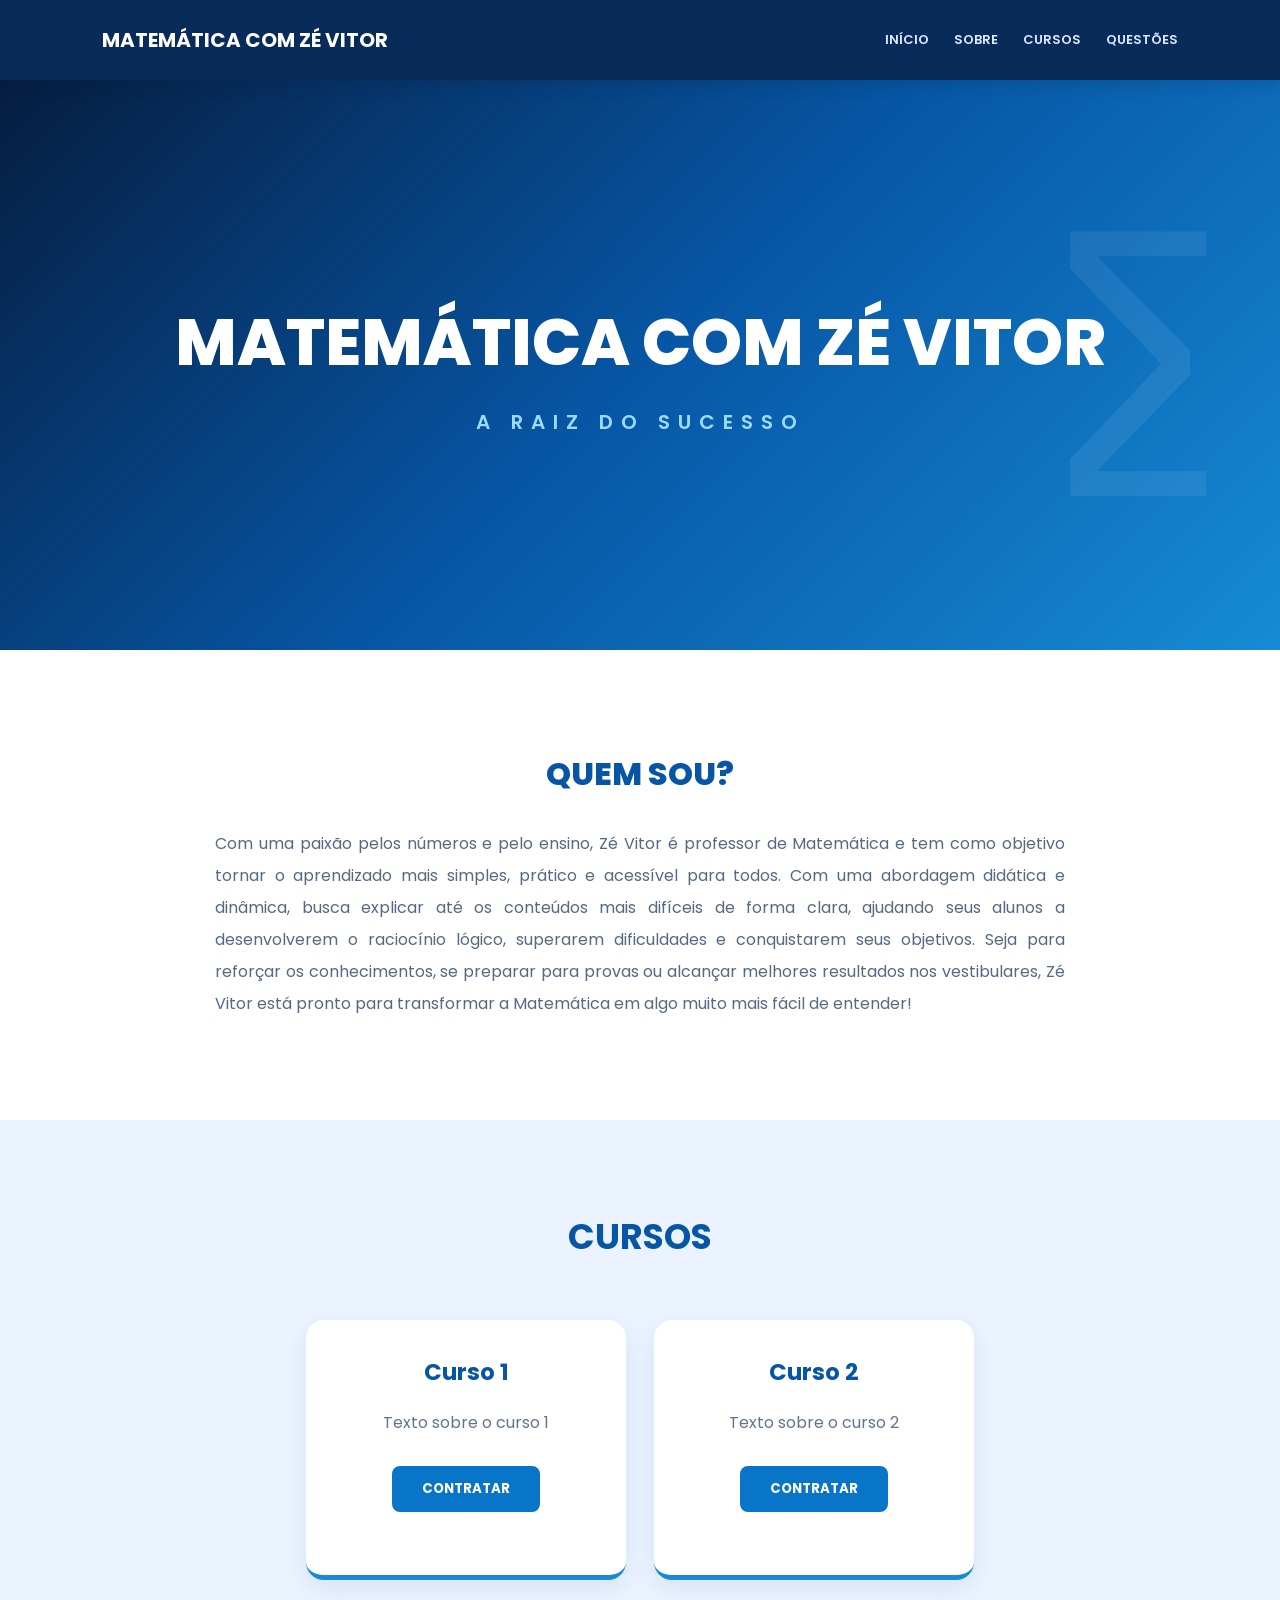
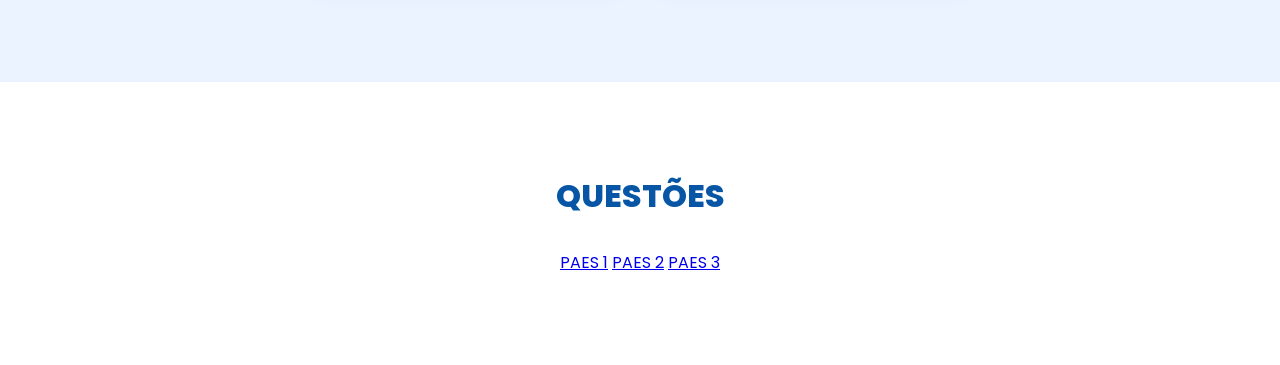
==== commit bad200cb: "Update index.html" ====
--- a/index.html
+++ b/index.html
@@ -1,72 +1,85 @@
-\<!DOCTYPE html>
-\<html lang="pt-BR">
-\<head>
-&#x20;   \<meta charset="UTF-8">
-&#x20;   \<meta name="viewport" content="width=device-width, initial-scale=1.0">
-&#x20;   \<title>Matemática com Zé Vitor\</title>
-&#x20;   \<link rel="stylesheet" href="style.css">
-\</head>
-&#x20;   \<script>
-function abrirCurso(numero) {
-&#x20;   window\.location.replace(
-&#x20;       "[https://acfp149610-arch.github.io/dados.html?curso=](https://acfp149610-arch.github.io/dados.html?curso=)" + numero
-&#x20;   );
-}
-&#x20;   \</script>
-\<body>
-&#x20;   \<header>
-&#x20;       \<h2>MATEMÁTICA COM ZÉ VITOR\</h2>
-&#x20;       \<nav>
-&#x20;           \<a href="#inicio">INÍCIO\</a>
-&#x20;           \<a href="#sobre">SOBRE\</a>
-&#x20;           \<a href="#cursos">CURSOS\</a>
-&#x20;           \<a href="#questoes">QUESTÕES\</a>
-&#x20;       \</nav>
-&#x20;   \</header>
-&#x20;   \<main>
-&#x20;       \<section id="inicio">
-&#x20;           \<div>
-&#x20;               \<h1>MATEMÁTICA COM ZÉ VITOR\</h1>
-&#x20;               \<p class="subtitulo">A RAIZ DO SUCESSO\</p>
-&#x20;           \</div>
-&#x20;       \</section>
-&#x20;       \<section id="sobre">
-&#x20;           \<div>
-&#x20;               \<h3>QUEM SOU?\</h3>
-&#x20;               \<p class="apresentacao">Com uma paixão pelos números e pelo ensino, Zé Vitor é professor de Matemática e tem como objetivo tornar o aprendizado mais simples, prático e acessível para todos.
-Com uma abordagem didática e dinâmica, busca explicar até os conteúdos mais difíceis de forma clara, ajudando seus alunos a desenvolverem o raciocínio lógico, superarem dificuldades e conquistarem seus objetivos.
-Seja para reforçar os conhecimentos, se preparar para provas ou alcançar melhores resultados nos vestibulares, Zé Vitor está pronto para transformar a Matemática em algo muito mais fácil de entender!\</p>
-&#x20;           \</div>
-&#x20;       \</section>
-&#x20;      &#x20;
-\<section id="cursos">
-&#x20;   \<h3 class="cursos">CURSOS\</h3>
+<!DOCTYPE html>
+<html lang="pt-BR">
+<head>
+    <meta charset="UTF-8">
+    <meta name="viewport" content="width=device-width, initial-scale=1.0">
+    <title>Matemática com Zé Vitor</title>
+    <link rel="stylesheet" href="style.css">
+</head>
 
-&#x20;   \<div class="cursoum">
-&#x20;       \<h4 class="curso1">Curso 1\</h4>
-&#x20;       \<p class="curso11">Texto sobre o curso 1\</p>
+<body>
 
-&#x20;       \<button type="button" onclick="abrirCurso(1)">
-&#x20;   CONTRATAR
-&#x20;       \</button>
-&#x20;   \</div>
+<header>
+    <h2>MATEMÁTICA COM ZÉ VITOR</h2>
 
-&#x20;   \<div class="cursodois">
-&#x20;       \<h4 class="curso2">Curso 2\</h4>
-&#x20;       \<p class="curso21">Texto sobre o curso 2\</p>
+    <nav>
+        <a href="#inicio">INÍCIO</a>
+        <a href="#sobre">SOBRE</a>
+        <a href="#cursos">CURSOS</a>
+        <a href="#questoes">QUESTÕES</a>
+    </nav>
+</header>
 
-&#x20;       \<button type="button" onclick="abrirCurso(2)">
-&#x20;   CONTRATAR
-&#x20;       \</button>
-&#x20;   \</div>
-\</section>
-&#x20;       \<section id="questoes">
-&#x20;           \<div>
-&#x20;               \<h3>QUESTÕES\</h3>
-&#x20;               \<a href="[https://www.google.com](https://www.google.com)" target="\_blank">\<p class="paes1">PAES 1\</p>\</a>
-&#x20;               \<a href="[https://www.google.com](https://www.google.com)" target="\_blank">\<p class="paes2">PAES 2\</p>\</a>
-&#x20;               \<a href="[https://www.google.com](https://www.google.com)" target="\_blank">\<p class="paes3">PAES 3\</p>\</a>
-&#x20;           \</div>
-&#x20;       \</section>
-&#x20;   \</main>
-\</body>
+<main>
+
+    <section id="inicio">
+        <div>
+            <h1>MATEMÁTICA COM ZÉ VITOR</h1>
+            <p class="subtitulo">A RAIZ DO SUCESSO</p>
+        </div>
+    </section>
+
+    <section id="sobre">
+        <div>
+            <h3>QUEM SOU?</h3>
+
+            <p class="apresentacao">
+                Com uma paixão pelos números e pelo ensino, Zé Vitor é professor de Matemática e tem como objetivo tornar o aprendizado mais simples, prático e acessível para todos.
+
+                Com uma abordagem didática e dinâmica, busca explicar até os conteúdos mais difíceis de forma clara, ajudando seus alunos a desenvolverem o raciocínio lógico, superarem dificuldades e conquistarem seus objetivos.
+
+                Seja para reforçar os conhecimentos, se preparar para provas ou alcançar melhores resultados nos vestibulares, Zé Vitor está pronto para transformar a Matemática em algo muito mais fácil de entender!
+            </p>
+        </div>
+    </section>
+
+    <section id="cursos">
+
+        <h3 class="cursos">CURSOS</h3>
+
+        <div class="cursoum">
+            <h4 class="curso1">Curso 1</h4>
+            <p class="curso11">Texto sobre o curso 1</p>
+
+            <button type="button" data-curso="1">
+                CONTRATAR
+            </button>
+        </div>
+
+        <div class="cursodois">
+            <h4 class="curso2">Curso 2</h4>
+            <p class="curso21">Texto sobre o curso 2</p>
+
+            <button type="button" data-curso="2">
+                CONTRATAR
+            </button>
+        </div>
+
+    </section>
+
+    <section id="questoes">
+        <div>
+            <h3>QUESTÕES</h3>
+
+            <a href="LINK_PAES_1" target="_blank">PAES 1</a>
+            <a href="LINK_PAES_2" target="_blank">PAES 2</a>
+            <a href="LINK_PAES_3" target="_blank">PAES 3</a>
+        </div>
+    </section>
+
+</main>
+
+<script src="script.js" defer></script>
+
+</body>
+</html>
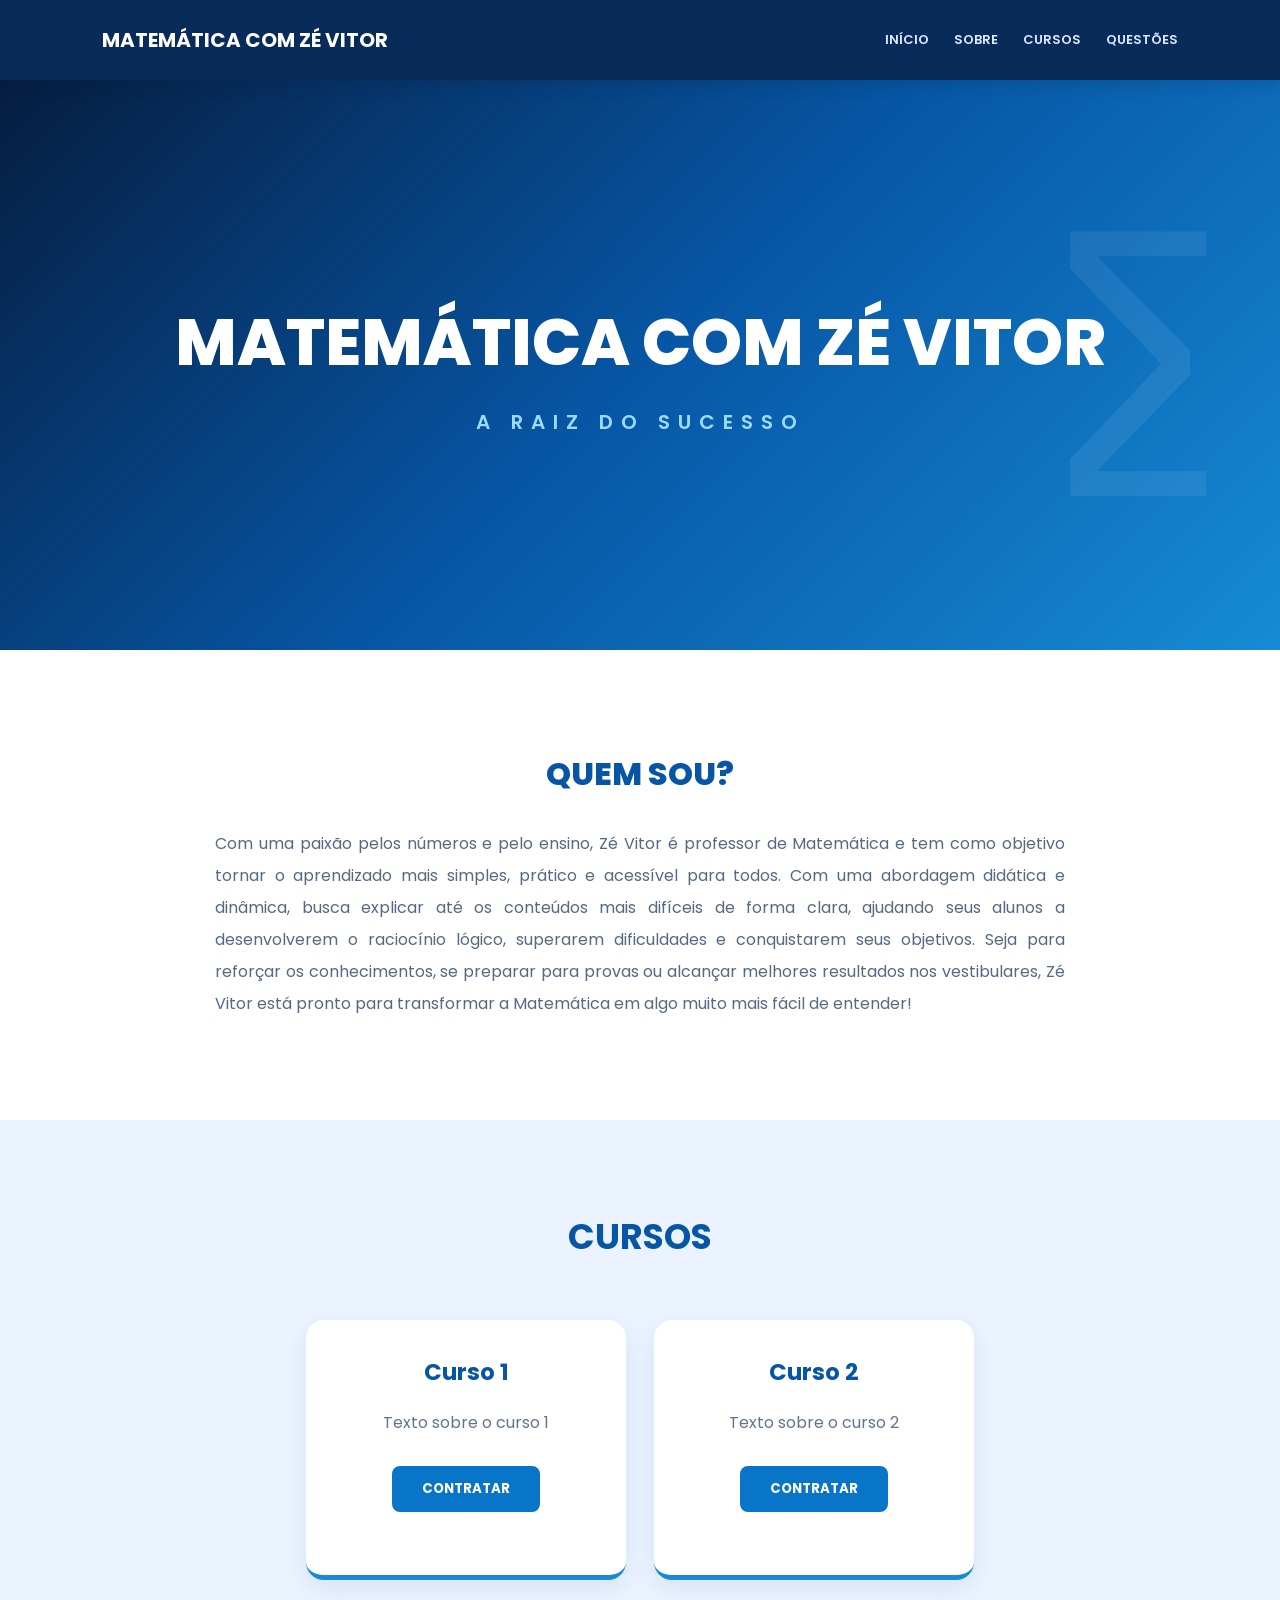
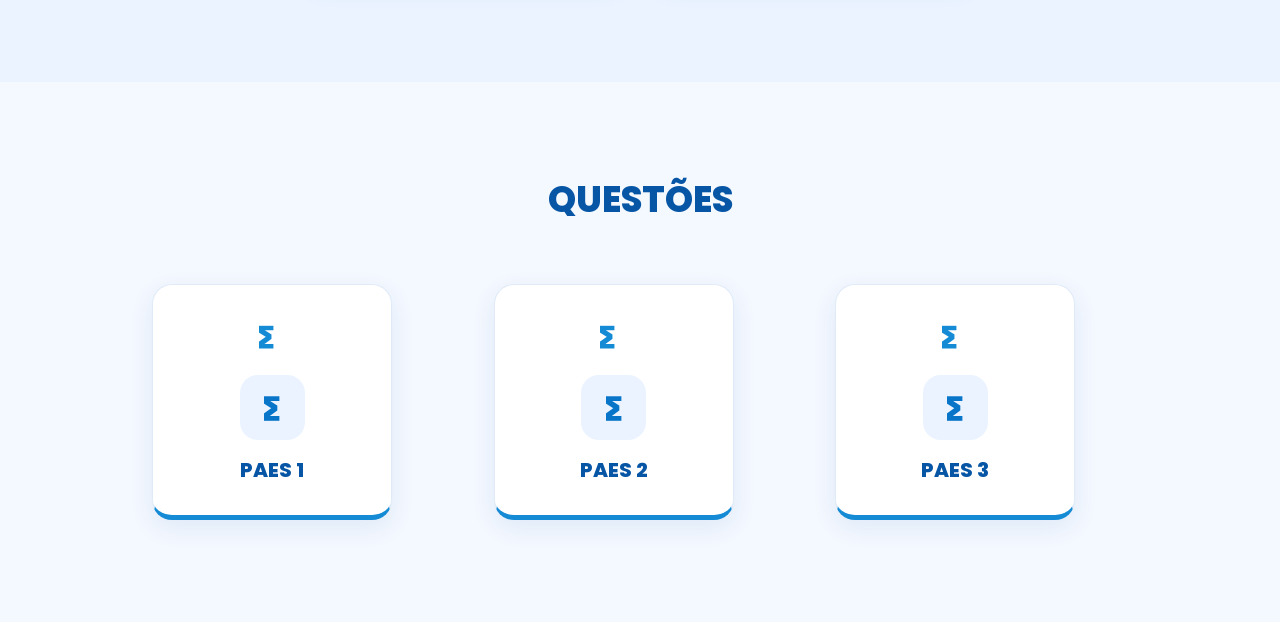
==== commit 72adc6db: "Update index.html" ====
--- a/index.html
+++ b/index.html
@@ -3,8 +3,111 @@
 <head>
     <meta charset="UTF-8">
     <meta name="viewport" content="width=device-width, initial-scale=1.0">
+
     <title>Matemática com Zé Vitor</title>
-    <link rel="stylesheet" href="style.css">
+
+    <link rel="stylesheet" href="style.css?v=2">
+
+    <style>
+        /* QUESTÕES */
+
+        #questoes {
+            padding: 90px 8%;
+            background: #f4f8ff;
+            text-align: center;
+        }
+
+        #questoes h3 {
+            font-size: 36px;
+            color: #0756a5;
+            font-weight: 800;
+            margin-bottom: 45px;
+        }
+
+        #questoes .lista-questoes {
+            display: grid;
+            grid-template-columns: repeat(3, minmax(0, 1fr));
+            gap: 25px;
+            max-width: 1000px;
+            margin: 0 auto;
+        }
+
+        #questoes .questao-link {
+            min-height: 190px;
+            padding: 30px 20px;
+
+            display: flex;
+            flex-direction: column;
+            align-items: center;
+            justify-content: center;
+            gap: 15px;
+
+            background: white;
+            color: #0756a5;
+
+            border: 1px solid #e0ebf8;
+            border-bottom: 5px solid #168bd5;
+            border-radius: 20px;
+
+            text-decoration: none;
+            font-size: 20px;
+            font-weight: 800;
+
+            box-shadow: 0 8px 25px rgba(7, 86, 165, 0.09);
+
+            transition: 0.3s ease;
+        }
+
+        #questoes .icone-questao {
+            width: 65px;
+            height: 65px;
+
+            display: flex;
+            align-items: center;
+            justify-content: center;
+
+            background: #eaf3ff;
+            color: #0875c9;
+
+            border-radius: 18px;
+            font-size: 32px;
+        }
+
+        #questoes .questao-link:hover {
+            transform: translateY(-8px);
+            background: #0756a5;
+            color: white;
+            box-shadow: 0 15px 30px rgba(7, 86, 165, 0.2);
+        }
+
+        #questoes .questao-link:hover .icone-questao {
+            background: white;
+            color: #0756a5;
+        }
+
+        @media (max-width: 700px) {
+            #questoes {
+                padding: 65px 6%;
+            }
+
+            #questoes h3 {
+                font-size: 29px;
+                margin-bottom: 30px;
+            }
+
+            #questoes .lista-questoes {
+                grid-template-columns: 1fr;
+                gap: 16px;
+            }
+
+            #questoes .questao-link {
+                min-height: 140px;
+                max-width: 400px;
+                width: 100%;
+                margin: auto;
+            }
+        }
+    </style>
 </head>
 
 <body>
@@ -71,9 +174,24 @@
         <div>
             <h3>QUESTÕES</h3>
 
-            <a href="LINK_PAES_1" target="_blank">PAES 1</a>
-            <a href="LINK_PAES_2" target="_blank">PAES 2</a>
-            <a href="LINK_PAES_3" target="_blank">PAES 3</a>
+            <div class="lista-questoes">
+
+                <a class="questao-link" href="LINK_PAES_1" target="_blank" rel="noopener">
+                    <span class="icone-questao">∑</span>
+                    PAES 1
+                </a>
+
+                <a class="questao-link" href="LINK_PAES_2" target="_blank" rel="noopener">
+                    <span class="icone-questao">∑</span>
+                    PAES 2
+                </a>
+
+                <a class="questao-link" href="LINK_PAES_3" target="_blank" rel="noopener">
+                    <span class="icone-questao">∑</span>
+                    PAES 3
+                </a>
+
+            </div>
         </div>
     </section>
 
--- a/style.css
+++ b/style.css
@@ -188,29 +188,99 @@
 /* QUESTÕES */
 
 #questoes {
-    padding: 90px 10%;
+    padding: 90px 8%;
+    background: #ffffff;
     text-align: center;
-    background: white;
-}
-
-#questoes p {
-    display: inline-block;
-    width: 220px;
+}
+
+#questoes h3 {
+    font-size: 36px;
+    color: #0756a5;
+    font-weight: 800;
+    margin-bottom: 45px;
+}
+
+#questoes a {
+    display: inline-flex;
+    align-items: center;
+    justify-content: center;
+
+    width: 240px;
+    min-height: 115px;
+
+    margin: 12px;
     padding: 25px;
-    margin: 12px;
-    border-radius: 12px;
-    background: #eaf3ff;
-    color: #0756a5;
-    font-weight: 700;
-    cursor: pointer;
-    transition: 0.3s;
-    border: 1px solid #c5ddf8;
-}
-
-#questoes p:hover {
-    background: #0875c9;
-    color: white;
-    transform: translateY(-5px);
+
+    background: #ffffff;
+    color: #0756a5;
+
+    border: 1px solid #dceaff;
+    border-bottom: 5px solid #168bd5;
+    border-radius: 18px;
+
+    text-decoration: none;
+    font-size: 20px;
+    font-weight: 800;
+
+    box-shadow: 0 8px 25px rgba(7, 86, 165, 0.09);
+
+    transition: all 0.3s ease;
+}
+
+#questoes a::before {
+    content: "∑";
+    font-size: 30px;
+    margin-right: 12px;
+    color: #168bd5;
+}
+
+#questoes a:hover {
+    background: #0756a5;
+    color: white;
+    transform: translateY(-7px);
+    border-bottom-color: #168bd5;
+    box-shadow: 0 15px 30px rgba(7, 86, 165, 0.2);
+}
+
+#questoes a:hover::before {
+    color: white;
+}
+
+/* CELULAR */
+
+@media (max-width: 700px) {
+    #questoes {
+        padding: 65px 5%;
+    }
+
+    #questoes h3 {
+        font-size: 29px;
+        margin-bottom: 30px;
+    }
+
+    #questoes a {
+        width: 100%;
+        max-width: 350px;
+        min-height: 90px;
+        margin: 9px 0;
+        font-size: 18px;
+    }
+}
+
+/* CELULAR */
+
+@media (max-width: 700px) {
+    #questoes {
+        padding: 60px 5%;
+    }
+
+    #questoes p {
+        width: 100%;
+        max-width: 350px;
+        min-height: 85px;
+        margin: 8px 0;
+        font-size: 15px;
+    }
 }
 
 /* RESPONSIVIDADE */
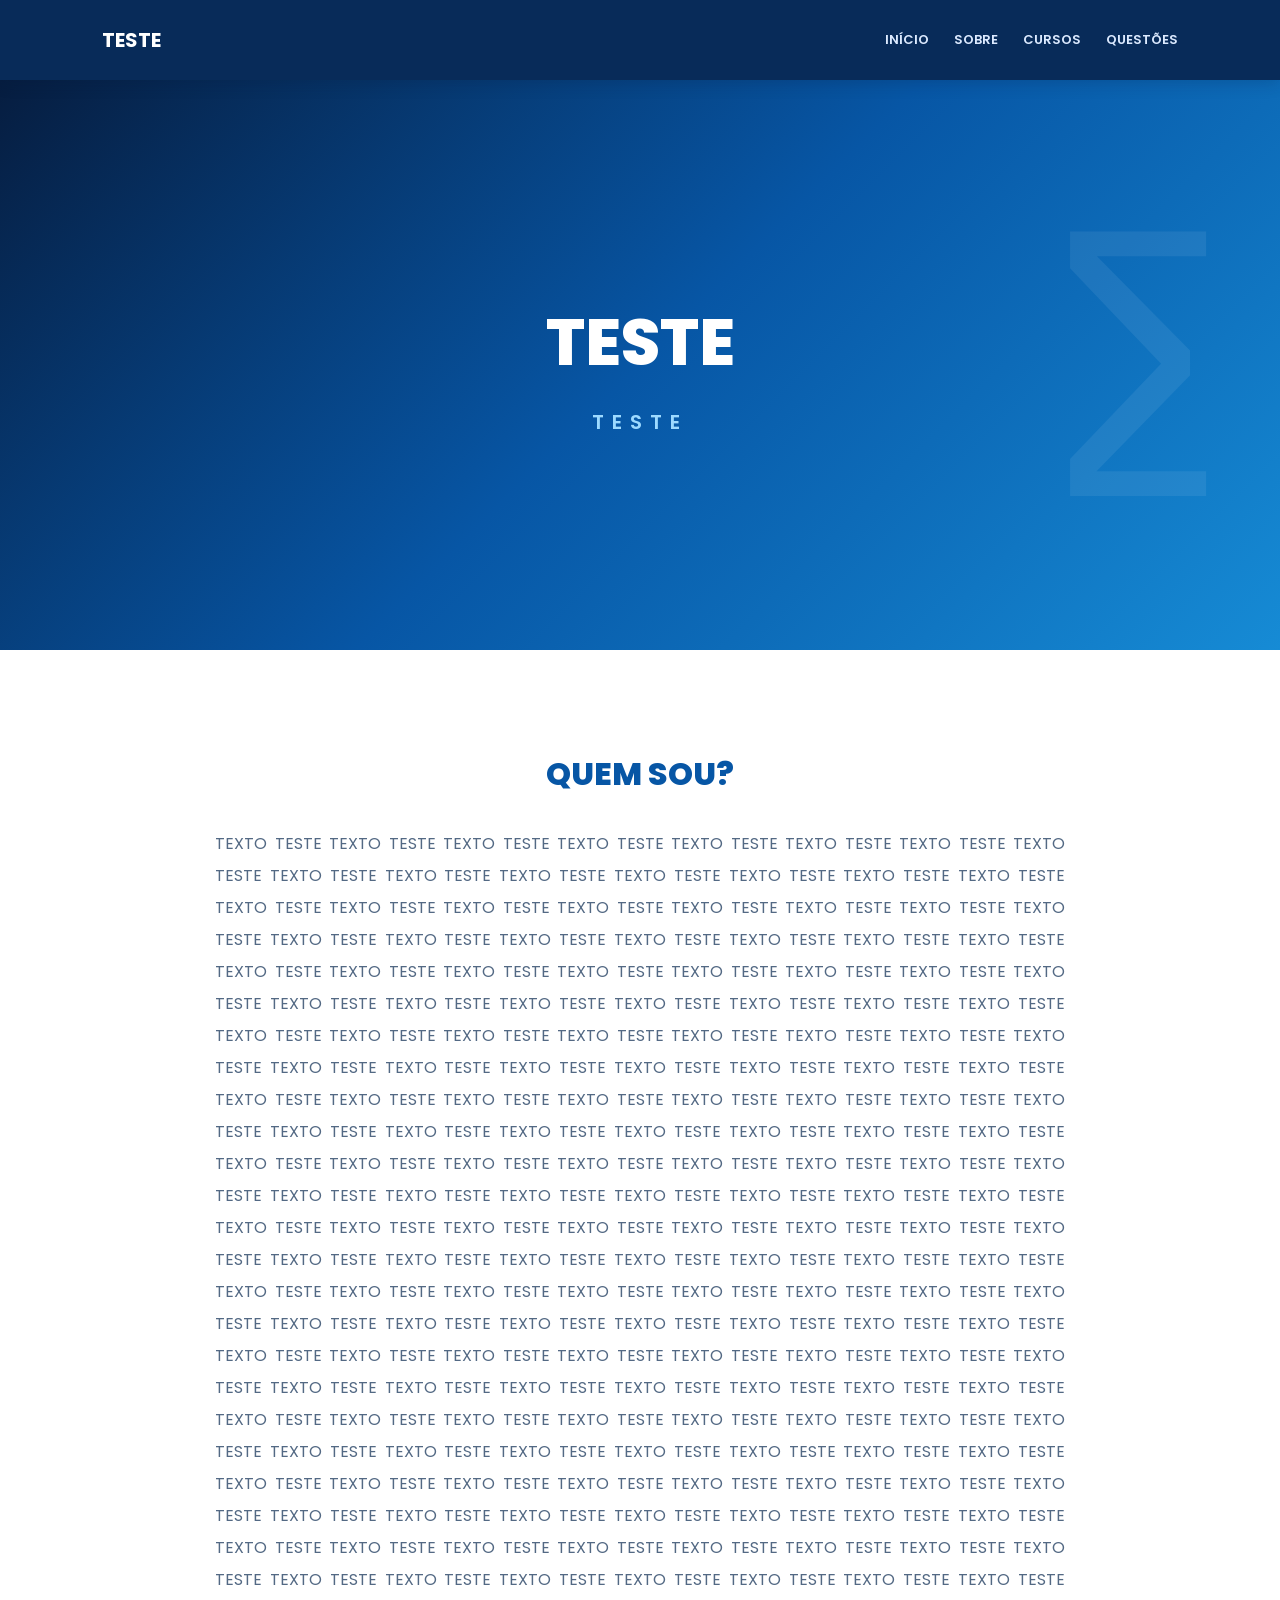
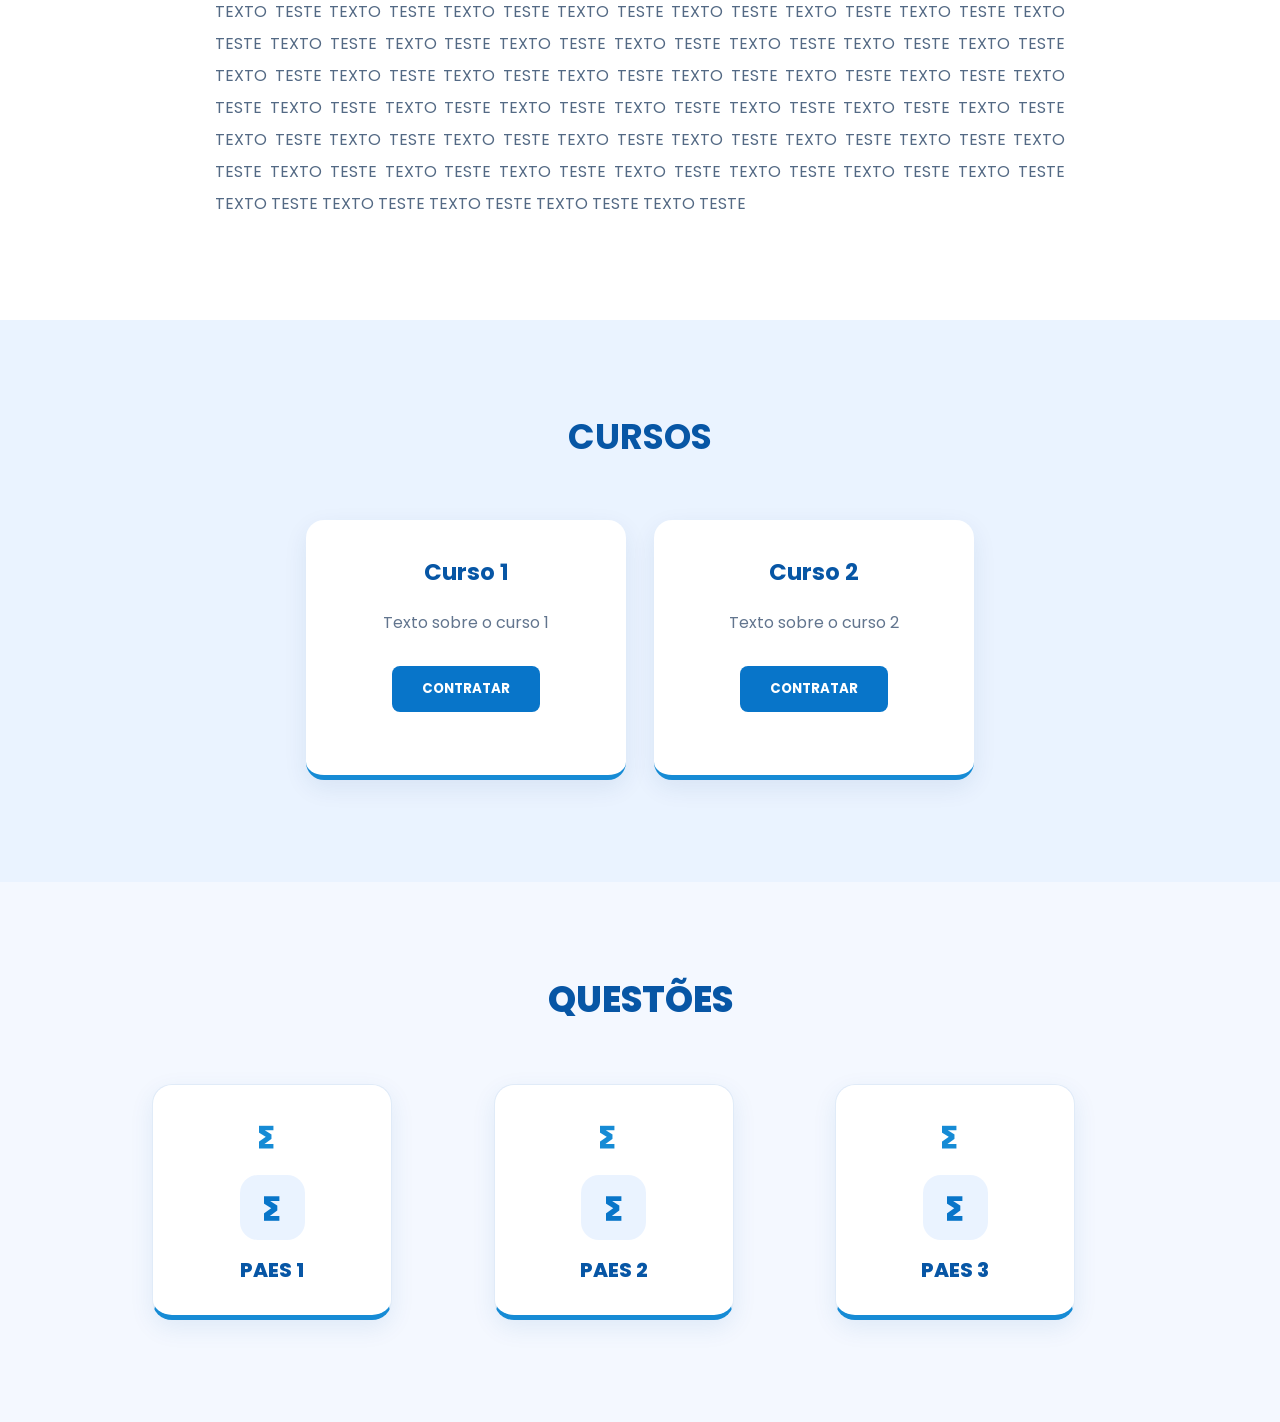
==== commit 62204b28: "Update index.html" ====
--- a/index.html
+++ b/index.html
@@ -4,7 +4,7 @@
     <meta charset="UTF-8">
     <meta name="viewport" content="width=device-width, initial-scale=1.0">
 
-    <title>Matemática com Zé Vitor</title>
+    <title>\Teste</title>
 
     <link rel="stylesheet" href="style.css?v=2">
 
@@ -113,7 +113,7 @@
 <body>
 
 <header>
-    <h2>MATEMÁTICA COM ZÉ VITOR</h2>
+    <h2>TESTE</h2>
 
     <nav>
         <a href="#inicio">INÍCIO</a>
@@ -127,8 +127,8 @@
 
     <section id="inicio">
         <div>
-            <h1>MATEMÁTICA COM ZÉ VITOR</h1>
-            <p class="subtitulo">A RAIZ DO SUCESSO</p>
+            <h1>TESTE</h1>
+            <p class="subtitulo">TESTE</p>
         </div>
     </section>
 
@@ -137,11 +137,7 @@
             <h3>QUEM SOU?</h3>
 
             <p class="apresentacao">
-                Com uma paixão pelos números e pelo ensino, Zé Vitor é professor de Matemática e tem como objetivo tornar o aprendizado mais simples, prático e acessível para todos.
-
-                Com uma abordagem didática e dinâmica, busca explicar até os conteúdos mais difíceis de forma clara, ajudando seus alunos a desenvolverem o raciocínio lógico, superarem dificuldades e conquistarem seus objetivos.
-
-                Seja para reforçar os conhecimentos, se preparar para provas ou alcançar melhores resultados nos vestibulares, Zé Vitor está pronto para transformar a Matemática em algo muito mais fácil de entender!
+               TEXTO TESTE TEXTO TESTE TEXTO TESTE TEXTO TESTE TEXTO TESTE TEXTO TESTE TEXTO TESTE TEXTO TESTE TEXTO TESTE TEXTO TESTE TEXTO TESTE TEXTO TESTE TEXTO TESTE TEXTO TESTE TEXTO TESTE TEXTO TESTE TEXTO TESTE TEXTO TESTE TEXTO TESTE TEXTO TESTE TEXTO TESTE TEXTO TESTE TEXTO TESTE TEXTO TESTE TEXTO TESTE TEXTO TESTE TEXTO TESTE TEXTO TESTE TEXTO TESTE TEXTO TESTE TEXTO TESTE TEXTO TESTE TEXTO TESTE TEXTO TESTE TEXTO TESTE TEXTO TESTE TEXTO TESTE TEXTO TESTE TEXTO TESTE TEXTO TESTE TEXTO TESTE TEXTO TESTE TEXTO TESTE TEXTO TESTE TEXTO TESTE TEXTO TESTE TEXTO TESTE TEXTO TESTE TEXTO TESTE TEXTO TESTE TEXTO TESTE TEXTO TESTE TEXTO TESTE TEXTO TESTE TEXTO TESTE TEXTO TESTE TEXTO TESTE TEXTO TESTE TEXTO TESTE TEXTO TESTE TEXTO TESTE TEXTO TESTE TEXTO TESTE TEXTO TESTE TEXTO TESTE TEXTO TESTE TEXTO TESTE TEXTO TESTE TEXTO TESTE TEXTO TESTE TEXTO TESTE TEXTO TESTE TEXTO TESTE TEXTO TESTE TEXTO TESTE TEXTO TESTE TEXTO TESTE TEXTO TESTE TEXTO TESTE TEXTO TESTE TEXTO TESTE TEXTO TESTE TEXTO TESTE TEXTO TESTE TEXTO TESTE TEXTO TESTE TEXTO TESTE TEXTO TESTE TEXTO TESTE TEXTO TESTE TEXTO TESTE TEXTO TESTE TEXTO TESTE TEXTO TESTE TEXTO TESTE TEXTO TESTE TEXTO TESTE TEXTO TESTE TEXTO TESTE TEXTO TESTE TEXTO TESTE TEXTO TESTE TEXTO TESTE TEXTO TESTE TEXTO TESTE TEXTO TESTE TEXTO TESTE TEXTO TESTE TEXTO TESTE TEXTO TESTE TEXTO TESTE TEXTO TESTE TEXTO TESTE TEXTO TESTE TEXTO TESTE TEXTO TESTE TEXTO TESTE TEXTO TESTE TEXTO TESTE TEXTO TESTE TEXTO TESTE TEXTO TESTE TEXTO TESTE TEXTO TESTE TEXTO TESTE TEXTO TESTE TEXTO TESTE TEXTO TESTE TEXTO TESTE TEXTO TESTE TEXTO TESTE TEXTO TESTE TEXTO TESTE TEXTO TESTE TEXTO TESTE TEXTO TESTE TEXTO TESTE TEXTO TESTE TEXTO TESTE TEXTO TESTE TEXTO TESTE TEXTO TESTE TEXTO TESTE TEXTO TESTE TEXTO TESTE TEXTO TESTE TEXTO TESTE TEXTO TESTE TEXTO TESTE TEXTO TESTE TEXTO TESTE TEXTO TESTE TEXTO TESTE TEXTO TESTE TEXTO TESTE TEXTO TESTE TEXTO TESTE TEXTO TESTE TEXTO TESTE TEXTO TESTE TEXTO TESTE TEXTO TESTE TEXTO TESTE TEXTO TESTE TEXTO TESTE TEXTO TESTE TEXTO TESTE TEXTO TESTE TEXTO TESTE TEXTO TESTE TEXTO TESTE TEXTO TESTE TEXTO TESTE TEXTO TESTE TEXTO TESTE TEXTO TESTE TEXTO TESTE TEXTO TESTE TEXTO TESTE TEXTO TESTE TEXTO TESTE TEXTO TESTE TEXTO TESTE TEXTO TESTE TEXTO TESTE TEXTO TESTE TEXTO TESTE TEXTO TESTE TEXTO TESTE TEXTO TESTE TEXTO TESTE TEXTO TESTE TEXTO TESTE TEXTO TESTE TEXTO TESTE TEXTO TESTE TEXTO TESTE TEXTO TESTE TEXTO TESTE TEXTO TESTE TEXTO TESTE TEXTO TESTE TEXTO TESTE TEXTO TESTE TEXTO TESTE TEXTO TESTE TEXTO TESTE TEXTO TESTE TEXTO TESTE TEXTO TESTE TEXTO TESTE TEXTO TESTE TEXTO TESTE TEXTO TESTE TEXTO TESTE TEXTO TESTE TEXTO TESTE TEXTO TESTE TEXTO TESTE TEXTO TESTE TEXTO TESTE TEXTO TESTE TEXTO TESTE TEXTO TESTE TEXTO TESTE TEXTO TESTE TEXTO TESTE TEXTO TESTE TEXTO TESTE TEXTO TESTE 
             </p>
         </div>
     </section>
